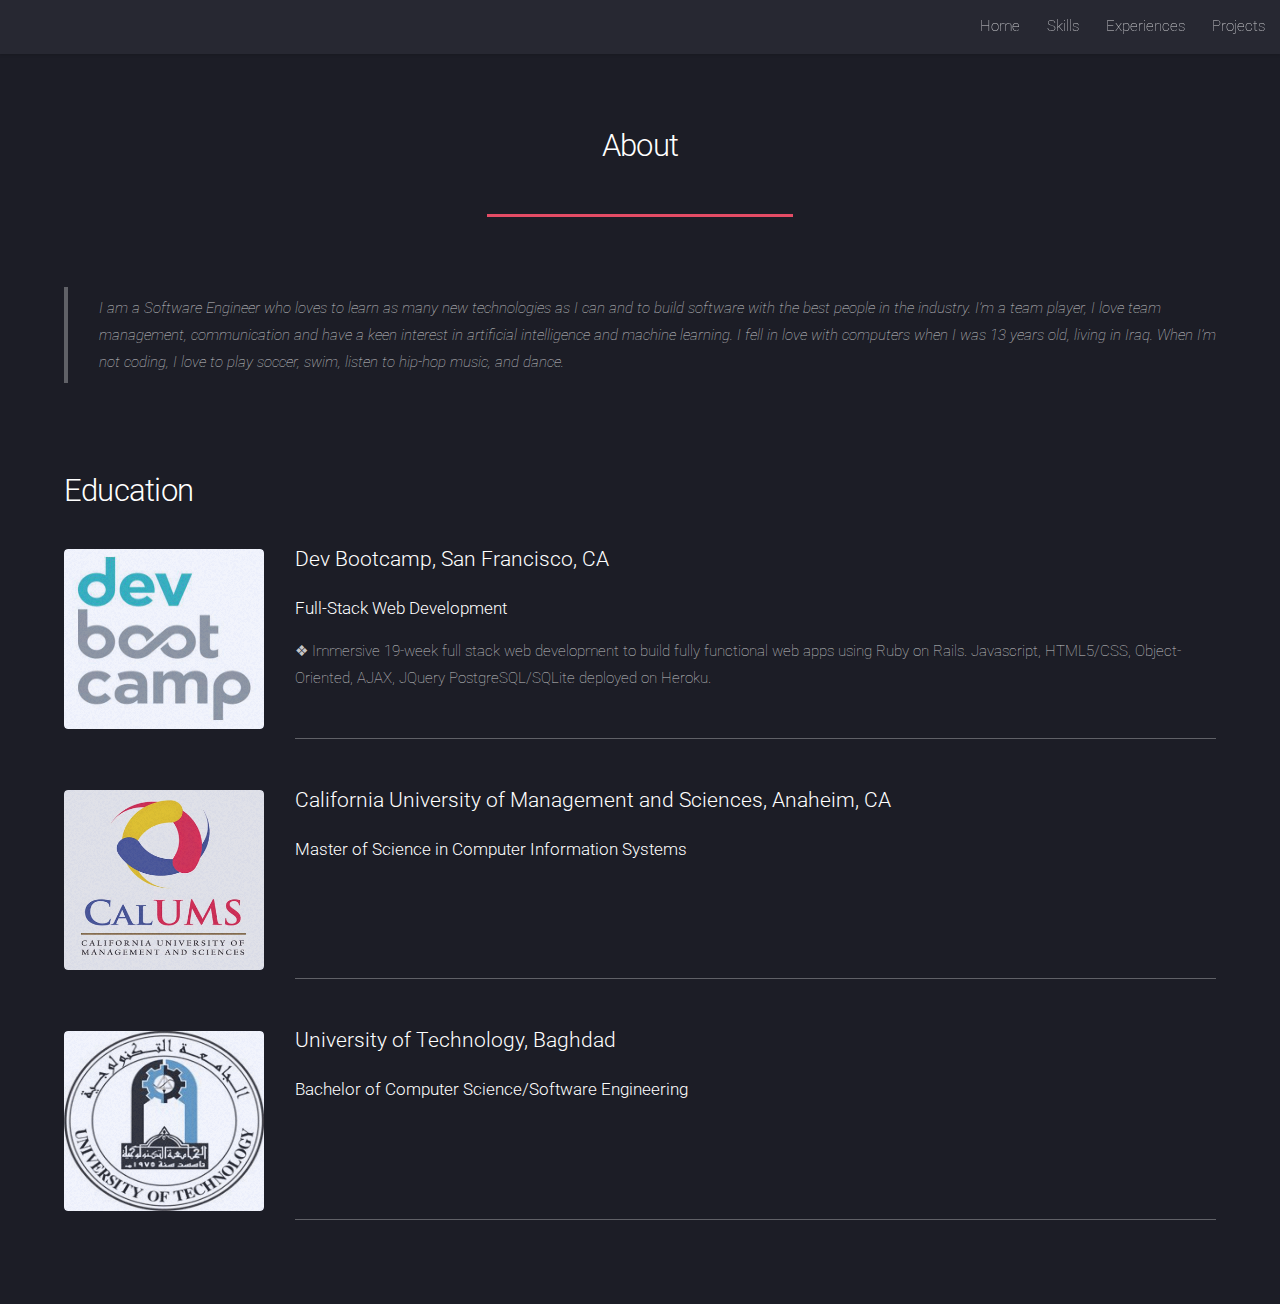
==== about.html @ ee1c46ea "change something" ====
<!DOCTYPE HTML>

<html>
  <head>
    <title>Hussein Al-Sammaraie</title>
    <meta charset="utf-8" />
    <meta name="viewport" content="width=device-width, initial-scale=1" />
    <!--[if lte IE 8]><script src="assets/js/ie/html5shiv.js"></script><![endif]-->
    <link rel="stylesheet" href="assets/css/main.css" />
    <!--[if lte IE 9]><link rel="stylesheet" href="assets/css/ie9.css" /><![endif]-->
    <!--[if lte IE 8]><link rel="stylesheet" href="assets/css/ie8.css" /><![endif]-->
  </head>
  <body>
    <div id="page-wrapper">

      <!-- Header -->
        <header id="header">
          <nav id="nav">
            <ul>
              <li><a href="index.html">Home</a></li>
              <li><a href="skills.html">Skills</a></li>
              <li><a href="experiences.html">Experiences</a></li>
              <li><a href="elements.html">Projects</a></li>
            </ul>
          </nav>
        </header>

      <!-- Main -->
        <div id="main" class="wrapper style1">
          <div class="container">
            <header class="major">
              <h2>About</h2>
            </header>
             <blockquote>I am a Software Engineer who loves to learn as many new technologies as I can and to build software with the best people in the industry. 
             I’m a team player, I love team management, communication and have a keen interest in artificial intelligence and machine learning. I fell in love with computers when I was 13 years old, living in Iraq. When I’m not coding, I love to play soccer, swim, listen to hip-hop music, and dance.</blockquote><br><br>
            <!-- Education -->
              <h2>Education</h2>
              <section>
                  <h3> <span class="image left"><img style="width:200px; height:180px;" src="images/dbc.jpg" alt="" /></span>Dev Bootcamp, San Francisco, CA</h3>
                  <h4>Full-Stack Web Development</h4>
                  <p>❖ Immersive 19-week full stack web development to build fully functional web apps using Ruby on Rails. Javascript, HTML5/CSS,
                  Object-Oriented, AJAX, JQuery PostgreSQL/SQLite deployed on Heroku.</p>
                  <hr />
              </section>
              <section>
                  <h3> <span class="image left"><img style="width:200px; height:180px;" src="images/calums_logo.jpg" alt="" /></span>California University of Management and Sciences, Anaheim, CA</h3>
                  <h4>Master of Science in Computer Information Systems</h4>
                  <p><br><br></p>
                  <hr>
              </section>
               <section>
                  <h3><span class="image left"><img style="width:200px; height:180px;" src="images/uot_logo.png" alt="" /></span>University of Technology, Baghdad</h3>
                <h4> Bachelor of Computer Science/Software Engineering</h4>
                  <p><br><br></p>
                  <hr>
              </section>
              
          </div>
        </div>
      </div>
  
    <!-- Scripts -->
      <script src="assets/js/jquery.min.js"></script>
      <script src="assets/js/jquery.scrolly.min.js"></script>
      <script src="assets/js/jquery.dropotron.min.js"></script>
      <script src="assets/js/jquery.scrollex.min.js"></script>
      <script src="assets/js/skel.min.js"></script>
      <script src="assets/js/util.js"></script>
      <!--[if lte IE 8]><script src="assets/js/ie/respond.min.js"></script><![endif]-->
      <script src="assets/js/main.js"></script>

  </body>
</html>
---- assets/css/main.css ----
@import url("font-awesome.min.css");
@import url("https://fonts.googleapis.com/css?family=Roboto:100,300,100italic,300italic");

/*
	Landed by HTML5 UP
	html5up.net | @ajlkn
	Free for personal and commercial use under the CCA 3.0 license (html5up.net/license)
*/

/* Reset */

	html, body, div, span, applet, object, iframe, h1, h2, h3, h4, h5, h6, p, blockquote, pre, a, abbr, acronym, address, big, cite, code, del, dfn, em, img, ins, kbd, q, s, samp, small, strike, strong, sub, sup, tt, var, b, u, i, center, dl, dt, dd, ol, ul, li, fieldset, form, label, legend, table, caption, tbody, tfoot, thead, tr, th, td, article, aside, canvas, details, embed, figure, figcaption, footer, header, hgroup, menu, nav, output, ruby, section, summary, time, mark, audio, video {
		margin: 0;
		padding: 0;
		border: 0;
		font-size: 100%;
		font: inherit;
		vertical-align: baseline;
	}

	article, aside, details, figcaption, figure, footer, header, hgroup, menu, nav, section {
		display: block;
	}

	body {
		line-height: 1;
	}

	ol, ul {
		list-style: none;
	}

	blockquote, q {
		quotes: none;
	}

	blockquote:before, blockquote:after, q:before, q:after {
		content: '';
		content: none;
	}

	table {
		border-collapse: collapse;
		border-spacing: 0;
	}

	body {
		-webkit-text-size-adjust: none;
	}

/* Box Model */

	*, *:before, *:after {
		-moz-box-sizing: border-box;
		-webkit-box-sizing: border-box;
		box-sizing: border-box;
	}

/* Containers */

	.container {
		margin-left: auto;
		margin-right: auto;
	}

	.container.\31 25\25 {
		width: 100%;
		max-width: 87.5em;
		min-width: 70em;
	}

	.container.\37 5\25 {
		width: 52.5em;
	}

	.container.\35 0\25 {
		width: 35em;
	}

	.container.\32 5\25 {
		width: 17.5em;
	}

	.container {
		width: 70em;
	}

	@media screen and (max-width: 1680px) {

		.container.\31 25\25 {
			width: 100%;
			max-width: 87.5em;
			min-width: 70em;
		}

		.container.\37 5\25 {
			width: 52.5em;
		}

		.container.\35 0\25 {
			width: 35em;
		}

		.container.\32 5\25 {
			width: 17.5em;
		}

		.container {
			width: 70em;
		}

	}

	@media screen and (max-width: 1280px) {

		.container.\31 25\25 {
			width: 100%;
			max-width: 112.5%;
			min-width: 90%;
		}

		.container.\37 5\25 {
			width: 67.5%;
		}

		.container.\35 0\25 {
			width: 45%;
		}

		.container.\32 5\25 {
			width: 22.5%;
		}

		.container {
			width: 90%;
		}

	}

	@media screen and (max-width: 980px) {

		.container.\31 25\25 {
			width: 100%;
			max-width: 125%;
			min-width: 100%;
		}

		.container.\37 5\25 {
			width: 75%;
		}

		.container.\35 0\25 {
			width: 50%;
		}

		.container.\32 5\25 {
			width: 25%;
		}

		.container {
			width: 100% !important;
		}

	}

	@media screen and (max-width: 736px) {

		.container.\31 25\25 {
			width: 100%;
			max-width: 125%;
			min-width: 100%;
		}

		.container.\37 5\25 {
			width: 75%;
		}

		.container.\35 0\25 {
			width: 50%;
		}

		.container.\32 5\25 {
			width: 25%;
		}

		.container {
			width: 100% !important;
		}

	}

	@media screen and (max-width: 480px) {

		.container.\31 25\25 {
			width: 100%;
			max-width: 125%;
			min-width: 100%;
		}

		.container.\37 5\25 {
			width: 75%;
		}

		.container.\35 0\25 {
			width: 50%;
		}

		.container.\32 5\25 {
			width: 25%;
		}

		.container {
			width: 100% !important;
		}

	}

/* Grid */

	.row {
		border-bottom: solid 1px transparent;
		-moz-box-sizing: border-box;
		-webkit-box-sizing: border-box;
		box-sizing: border-box;
	}

	.row > * {
		float: left;
		-moz-box-sizing: border-box;
		-webkit-box-sizing: border-box;
		box-sizing: border-box;
	}

	.row:after, .row:before {
		content: '';
		display: block;
		clear: both;
		height: 0;
	}

	.row.uniform > * > :first-child {
		margin-top: 0;
	}

	.row.uniform > * > :last-child {
		margin-bottom: 0;
	}

	.row.\30 \25 > * {
		padding: 0 0 0 0em;
	}

	.row.\30 \25 {
		margin: 0 0 -1px 0em;
	}

	.row.uniform.\30 \25 > * {
		padding: 0em 0 0 0em;
	}

	.row.uniform.\30 \25 {
		margin: 0em 0 -1px 0em;
	}

	.row > * {
		padding: 0 0 0 2.5em;
	}

	.row {
		margin: 0 0 -1px -2.5em;
	}

	.row.uniform > * {
		padding: 2.5em 0 0 2.5em;
	}

	.row.uniform {
		margin: -2.5em 0 -1px -2.5em;
	}

	.row.\32 00\25 > * {
		padding: 0 0 0 5em;
	}

	.row.\32 00\25 {
		margin: 0 0 -1px -5em;
	}

	.row.uniform.\32 00\25 > * {
		padding: 5em 0 0 5em;
	}

	.row.uniform.\32 00\25 {
		margin: -5em 0 -1px -5em;
	}

	.row.\31 50\25 > * {
		padding: 0 0 0 3.75em;
	}

	.row.\31 50\25 {
		margin: 0 0 -1px -3.75em;
	}

	.row.uniform.\31 50\25 > * {
		padding: 3.75em 0 0 3.75em;
	}

	.row.uniform.\31 50\25 {
		margin: -3.75em 0 -1px -3.75em;
	}

	.row.\35 0\25 > * {
		padding: 0 0 0 1.25em;
	}

	.row.\35 0\25 {
		margin: 0 0 -1px -1.25em;
	}

	.row.uniform.\35 0\25 > * {
		padding: 1.25em 0 0 1.25em;
	}

	.row.uniform.\35 0\25 {
		margin: -1.25em 0 -1px -1.25em;
	}

	.row.\32 5\25 > * {
		padding: 0 0 0 0.625em;
	}

	.row.\32 5\25 {
		margin: 0 0 -1px -0.625em;
	}

	.row.uniform.\32 5\25 > * {
		padding: 0.625em 0 0 0.625em;
	}

	.row.uniform.\32 5\25 {
		margin: -0.625em 0 -1px -0.625em;
	}

	.\31 2u, .\31 2u\24 {
		width: 100%;
		clear: none;
		margin-left: 0;
	}

	.\31 1u, .\31 1u\24 {
		width: 91.6666666667%;
		clear: none;
		margin-left: 0;
	}

	.\31 0u, .\31 0u\24 {
		width: 83.3333333333%;
		clear: none;
		margin-left: 0;
	}

	.\39 u, .\39 u\24 {
		width: 75%;
		clear: none;
		margin-left: 0;
	}

	.\38 u, .\38 u\24 {
		width: 66.6666666667%;
		clear: none;
		margin-left: 0;
	}

	.\37 u, .\37 u\24 {
		width: 58.3333333333%;
		clear: none;
		margin-left: 0;
	}

	.\36 u, .\36 u\24 {
		width: 50%;
		clear: none;
		margin-left: 0;
	}

	.\35 u, .\35 u\24 {
		width: 41.6666666667%;
		clear: none;
		margin-left: 0;
	}

	.\34 u, .\34 u\24 {
		width: 33.3333333333%;
		clear: none;
		margin-left: 0;
	}

	.\33 u, .\33 u\24 {
		width: 25%;
		clear: none;
		margin-left: 0;
	}

	.\32 u, .\32 u\24 {
		width: 16.6666666667%;
		clear: none;
		margin-left: 0;
	}

	.\31 u, .\31 u\24 {
		width: 8.3333333333%;
		clear: none;
		margin-left: 0;
	}

	.\31 2u\24 + *,
	.\31 1u\24 + *,
	.\31 0u\24 + *,
	.\39 u\24 + *,
	.\38 u\24 + *,
	.\37 u\24 + *,
	.\36 u\24 + *,
	.\35 u\24 + *,
	.\34 u\24 + *,
	.\33 u\24 + *,
	.\32 u\24 + *,
	.\31 u\24 + * {
		clear: left;
	}

	.\-11u {
		margin-left: 91.66667%;
	}

	.\-10u {
		margin-left: 83.33333%;
	}

	.\-9u {
		margin-left: 75%;
	}

	.\-8u {
		margin-left: 66.66667%;
	}

	.\-7u {
		margin-left: 58.33333%;
	}

	.\-6u {
		margin-left: 50%;
	}

	.\-5u {
		margin-left: 41.66667%;
	}

	.\-4u {
		margin-left: 33.33333%;
	}

	.\-3u {
		margin-left: 25%;
	}

	.\-2u {
		margin-left: 16.66667%;
	}

	.\-1u {
		margin-left: 8.33333%;
	}

	@media screen and (max-width: 1680px) {

		.row > * {
			padding: 0 0 0 2.5em;
		}

		.row {
			margin: 0 0 -1px -2.5em;
		}

		.row.uniform > * {
			padding: 2.5em 0 0 2.5em;
		}

		.row.uniform {
			margin: -2.5em 0 -1px -2.5em;
		}

		.row.\32 00\25 > * {
			padding: 0 0 0 5em;
		}

		.row.\32 00\25 {
			margin: 0 0 -1px -5em;
		}

		.row.uniform.\32 00\25 > * {
			padding: 5em 0 0 5em;
		}

		.row.uniform.\32 00\25 {
			margin: -5em 0 -1px -5em;
		}

		.row.\31 50\25 > * {
			padding: 0 0 0 3.75em;
		}

		.row.\31 50\25 {
			margin: 0 0 -1px -3.75em;
		}

		.row.uniform.\31 50\25 > * {
			padding: 3.75em 0 0 3.75em;
		}

		.row.uniform.\31 50\25 {
			margin: -3.75em 0 -1px -3.75em;
		}

		.row.\35 0\25 > * {
			padding: 0 0 0 1.25em;
		}

		.row.\35 0\25 {
			margin: 0 0 -1px -1.25em;
		}

		.row.uniform.\35 0\25 > * {
			padding: 1.25em 0 0 1.25em;
		}

		.row.uniform.\35 0\25 {
			margin: -1.25em 0 -1px -1.25em;
		}

		.row.\32 5\25 > * {
			padding: 0 0 0 0.625em;
		}

		.row.\32 5\25 {
			margin: 0 0 -1px -0.625em;
		}

		.row.uniform.\32 5\25 > * {
			padding: 0.625em 0 0 0.625em;
		}

		.row.uniform.\32 5\25 {
			margin: -0.625em 0 -1px -0.625em;
		}

		.\31 2u\28xlarge\29, .\31 2u\24\28xlarge\29 {
			width: 100%;
			clear: none;
			margin-left: 0;
		}

		.\31 1u\28xlarge\29, .\31 1u\24\28xlarge\29 {
			width: 91.6666666667%;
			clear: none;
			margin-left: 0;
		}

		.\31 0u\28xlarge\29, .\31 0u\24\28xlarge\29 {
			width: 83.3333333333%;
			clear: none;
			margin-left: 0;
		}

		.\39 u\28xlarge\29, .\39 u\24\28xlarge\29 {
			width: 75%;
			clear: none;
			margin-left: 0;
		}

		.\38 u\28xlarge\29, .\38 u\24\28xlarge\29 {
			width: 66.6666666667%;
			clear: none;
			margin-left: 0;
		}

		.\37 u\28xlarge\29, .\37 u\24\28xlarge\29 {
			width: 58.3333333333%;
			clear: none;
			margin-left: 0;
		}

		.\36 u\28xlarge\29, .\36 u\24\28xlarge\29 {
			width: 50%;
			clear: none;
			margin-left: 0;
		}

		.\35 u\28xlarge\29, .\35 u\24\28xlarge\29 {
			width: 41.6666666667%;
			clear: none;
			margin-left: 0;
		}

		.\34 u\28xlarge\29, .\34 u\24\28xlarge\29 {
			width: 33.3333333333%;
			clear: none;
			margin-left: 0;
		}

		.\33 u\28xlarge\29, .\33 u\24\28xlarge\29 {
			width: 25%;
			clear: none;
			margin-left: 0;
		}

		.\32 u\28xlarge\29, .\32 u\24\28xlarge\29 {
			width: 16.6666666667%;
			clear: none;
			margin-left: 0;
		}

		.\31 u\28xlarge\29, .\31 u\24\28xlarge\29 {
			width: 8.3333333333%;
			clear: none;
			margin-left: 0;
		}

		.\31 2u\24\28xlarge\29 + *,
		.\31 1u\24\28xlarge\29 + *,
		.\31 0u\24\28xlarge\29 + *,
		.\39 u\24\28xlarge\29 + *,
		.\38 u\24\28xlarge\29 + *,
		.\37 u\24\28xlarge\29 + *,
		.\36 u\24\28xlarge\29 + *,
		.\35 u\24\28xlarge\29 + *,
		.\34 u\24\28xlarge\29 + *,
		.\33 u\24\28xlarge\29 + *,
		.\32 u\24\28xlarge\29 + *,
		.\31 u\24\28xlarge\29 + * {
			clear: left;
		}

		.\-11u\28xlarge\29 {
			margin-left: 91.66667%;
		}

		.\-10u\28xlarge\29 {
			margin-left: 83.33333%;
		}

		.\-9u\28xlarge\29 {
			margin-left: 75%;
		}

		.\-8u\28xlarge\29 {
			margin-left: 66.66667%;
		}

		.\-7u\28xlarge\29 {
			margin-left: 58.33333%;
		}

		.\-6u\28xlarge\29 {
			margin-left: 50%;
		}

		.\-5u\28xlarge\29 {
			margin-left: 41.66667%;
		}

		.\-4u\28xlarge\29 {
			margin-left: 33.33333%;
		}

		.\-3u\28xlarge\29 {
			margin-left: 25%;
		}

		.\-2u\28xlarge\29 {
			margin-left: 16.66667%;
		}

		.\-1u\28xlarge\29 {
			margin-left: 8.33333%;
		}

	}

	@media screen and (max-width: 1280px) {

		.row > * {
			padding: 0 0 0 2.5em;
		}

		.row {
			margin: 0 0 -1px -2.5em;
		}

		.row.uniform > * {
			padding: 2.5em 0 0 2.5em;
		}

		.row.uniform {
			margin: -2.5em 0 -1px -2.5em;
		}

		.row.\32 00\25 > * {
			padding: 0 0 0 5em;
		}

		.row.\32 00\25 {
			margin: 0 0 -1px -5em;
		}

		.row.uniform.\32 00\25 > * {
			padding: 5em 0 0 5em;
		}

		.row.uniform.\32 00\25 {
			margin: -5em 0 -1px -5em;
		}

		.row.\31 50\25 > * {
			padding: 0 0 0 3.75em;
		}

		.row.\31 50\25 {
			margin: 0 0 -1px -3.75em;
		}

		.row.uniform.\31 50\25 > * {
			padding: 3.75em 0 0 3.75em;
		}

		.row.uniform.\31 50\25 {
			margin: -3.75em 0 -1px -3.75em;
		}

		.row.\35 0\25 > * {
			padding: 0 0 0 1.25em;
		}

		.row.\35 0\25 {
			margin: 0 0 -1px -1.25em;
		}

		.row.uniform.\35 0\25 > * {
			padding: 1.25em 0 0 1.25em;
		}

		.row.uniform.\35 0\25 {
			margin: -1.25em 0 -1px -1.25em;
		}

		.row.\32 5\25 > * {
			padding: 0 0 0 0.625em;
		}

		.row.\32 5\25 {
			margin: 0 0 -1px -0.625em;
		}

		.row.uniform.\32 5\25 > * {
			padding: 0.625em 0 0 0.625em;
		}

		.row.uniform.\32 5\25 {
			margin: -0.625em 0 -1px -0.625em;
		}

		.\31 2u\28large\29, .\31 2u\24\28large\29 {
			width: 100%;
			clear: none;
			margin-left: 0;
		}

		.\31 1u\28large\29, .\31 1u\24\28large\29 {
			width: 91.6666666667%;
			clear: none;
			margin-left: 0;
		}

		.\31 0u\28large\29, .\31 0u\24\28large\29 {
			width: 83.3333333333%;
			clear: none;
			margin-left: 0;
		}

		.\39 u\28large\29, .\39 u\24\28large\29 {
			width: 75%;
			clear: none;
			margin-left: 0;
		}

		.\38 u\28large\29, .\38 u\24\28large\29 {
			width: 66.6666666667%;
			clear: none;
			margin-left: 0;
		}

		.\37 u\28large\29, .\37 u\24\28large\29 {
			width: 58.3333333333%;
			clear: none;
			margin-left: 0;
		}

		.\36 u\28large\29, .\36 u\24\28large\29 {
			width: 50%;
			clear: none;
			margin-left: 0;
		}

		.\35 u\28large\29, .\35 u\24\28large\29 {
			width: 41.6666666667%;
			clear: none;
			margin-left: 0;
		}

		.\34 u\28large\29, .\34 u\24\28large\29 {
			width: 33.3333333333%;
			clear: none;
			margin-left: 0;
		}

		.\33 u\28large\29, .\33 u\24\28large\29 {
			width: 25%;
			clear: none;
			margin-left: 0;
		}

		.\32 u\28large\29, .\32 u\24\28large\29 {
			width: 16.6666666667%;
			clear: none;
			margin-left: 0;
		}

		.\31 u\28large\29, .\31 u\24\28large\29 {
			width: 8.3333333333%;
			clear: none;
			margin-left: 0;
		}

		.\31 2u\24\28large\29 + *,
		.\31 1u\24\28large\29 + *,
		.\31 0u\24\28large\29 + *,
		.\39 u\24\28large\29 + *,
		.\38 u\24\28large\29 + *,
		.\37 u\24\28large\29 + *,
		.\36 u\24\28large\29 + *,
		.\35 u\24\28large\29 + *,
		.\34 u\24\28large\29 + *,
		.\33 u\24\28large\29 + *,
		.\32 u\24\28large\29 + *,
		.\31 u\24\28large\29 + * {
			clear: left;
		}

		.\-11u\28large\29 {
			margin-left: 91.66667%;
		}

		.\-10u\28large\29 {
			margin-left: 83.33333%;
		}

		.\-9u\28large\29 {
			margin-left: 75%;
		}

		.\-8u\28large\29 {
			margin-left: 66.66667%;
		}

		.\-7u\28large\29 {
			margin-left: 58.33333%;
		}

		.\-6u\28large\29 {
			margin-left: 50%;
		}

		.\-5u\28large\29 {
			margin-left: 41.66667%;
		}

		.\-4u\28large\29 {
			margin-left: 33.33333%;
		}

		.\-3u\28large\29 {
			margin-left: 25%;
		}

		.\-2u\28large\29 {
			margin-left: 16.66667%;
		}

		.\-1u\28large\29 {
			margin-left: 8.33333%;
		}

	}

	@media screen and (max-width: 980px) {

		.row > * {
			padding: 0 0 0 2.5em;
		}

		.row {
			margin: 0 0 -1px -2.5em;
		}

		.row.uniform > * {
			padding: 2.5em 0 0 2.5em;
		}

		.row.uniform {
			margin: -2.5em 0 -1px -2.5em;
		}

		.row.\32 00\25 > * {
			padding: 0 0 0 5em;
		}

		.row.\32 00\25 {
			margin: 0 0 -1px -5em;
		}

		.row.uniform.\32 00\25 > * {
			padding: 5em 0 0 5em;
		}

		.row.uniform.\32 00\25 {
			margin: -5em 0 -1px -5em;
		}

		.row.\31 50\25 > * {
			padding: 0 0 0 3.75em;
		}

		.row.\31 50\25 {
			margin: 0 0 -1px -3.75em;
		}

		.row.uniform.\31 50\25 > * {
			padding: 3.75em 0 0 3.75em;
		}

		.row.uniform.\31 50\25 {
			margin: -3.75em 0 -1px -3.75em;
		}

		.row.\35 0\25 > * {
			padding: 0 0 0 1.25em;
		}

		.row.\35 0\25 {
			margin: 0 0 -1px -1.25em;
		}

		.row.uniform.\35 0\25 > * {
			padding: 1.25em 0 0 1.25em;
		}

		.row.uniform.\35 0\25 {
			margin: -1.25em 0 -1px -1.25em;
		}

		.row.\32 5\25 > * {
			padding: 0 0 0 0.625em;
		}

		.row.\32 5\25 {
			margin: 0 0 -1px -0.625em;
		}

		.row.uniform.\32 5\25 > * {
			padding: 0.625em 0 0 0.625em;
		}

		.row.uniform.\32 5\25 {
			margin: -0.625em 0 -1px -0.625em;
		}

		.\31 2u\28medium\29, .\31 2u\24\28medium\29 {
			width: 100%;
			clear: none;
			margin-left: 0;
		}

		.\31 1u\28medium\29, .\31 1u\24\28medium\29 {
			width: 91.6666666667%;
			clear: none;
			margin-left: 0;
		}

		.\31 0u\28medium\29, .\31 0u\24\28medium\29 {
			width: 83.3333333333%;
			clear: none;
			margin-left: 0;
		}

		.\39 u\28medium\29, .\39 u\24\28medium\29 {
			width: 75%;
			clear: none;
			margin-left: 0;
		}

		.\38 u\28medium\29, .\38 u\24\28medium\29 {
			width: 66.6666666667%;
			clear: none;
			margin-left: 0;
		}

		.\37 u\28medium\29, .\37 u\24\28medium\29 {
			width: 58.3333333333%;
			clear: none;
			margin-left: 0;
		}

		.\36 u\28medium\29, .\36 u\24\28medium\29 {
			width: 50%;
			clear: none;
			margin-left: 0;
		}

		.\35 u\28medium\29, .\35 u\24\28medium\29 {
			width: 41.6666666667%;
			clear: none;
			margin-left: 0;
		}

		.\34 u\28medium\29, .\34 u\24\28medium\29 {
			width: 33.3333333333%;
			clear: none;
			margin-left: 0;
		}

		.\33 u\28medium\29, .\33 u\24\28medium\29 {
			width: 25%;
			clear: none;
			margin-left: 0;
		}

		.\32 u\28medium\29, .\32 u\24\28medium\29 {
			width: 16.6666666667%;
			clear: none;
			margin-left: 0;
		}

		.\31 u\28medium\29, .\31 u\24\28medium\29 {
			width: 8.3333333333%;
			clear: none;
			margin-left: 0;
		}

		.\31 2u\24\28medium\29 + *,
		.\31 1u\24\28medium\29 + *,
		.\31 0u\24\28medium\29 + *,
		.\39 u\24\28medium\29 + *,
		.\38 u\24\28medium\29 + *,
		.\37 u\24\28medium\29 + *,
		.\36 u\24\28medium\29 + *,
		.\35 u\24\28medium\29 + *,
		.\34 u\24\28medium\29 + *,
		.\33 u\24\28medium\29 + *,
		.\32 u\24\28medium\29 + *,
		.\31 u\24\28medium\29 + * {
			clear: left;
		}

		.\-11u\28medium\29 {
			margin-left: 91.66667%;
		}

		.\-10u\28medium\29 {
			margin-left: 83.33333%;
		}

		.\-9u\28medium\29 {
			margin-left: 75%;
		}

		.\-8u\28medium\29 {
			margin-left: 66.66667%;
		}

		.\-7u\28medium\29 {
			margin-left: 58.33333%;
		}

		.\-6u\28medium\29 {
			margin-left: 50%;
		}

		.\-5u\28medium\29 {
			margin-left: 41.66667%;
		}

		.\-4u\28medium\29 {
			margin-left: 33.33333%;
		}

		.\-3u\28medium\29 {
			margin-left: 25%;
		}

		.\-2u\28medium\29 {
			margin-left: 16.66667%;
		}

		.\-1u\28medium\29 {
			margin-left: 8.33333%;
		}

	}

	@media screen and (max-width: 736px) {

		.row > * {
			padding: 0 0 0 2.5em;
		}

		.row {
			margin: 0 0 -1px -2.5em;
		}

		.row.uniform > * {
			padding: 2.5em 0 0 2.5em;
		}

		.row.uniform {
			margin: -2.5em 0 -1px -2.5em;
		}

		.row.\32 00\25 > * {
			padding: 0 0 0 5em;
		}

		.row.\32 00\25 {
			margin: 0 0 -1px -5em;
		}

		.row.uniform.\32 00\25 > * {
			padding: 5em 0 0 5em;
		}

		.row.uniform.\32 00\25 {
			margin: -5em 0 -1px -5em;
		}

		.row.\31 50\25 > * {
			padding: 0 0 0 3.75em;
		}

		.row.\31 50\25 {
			margin: 0 0 -1px -3.75em;
		}

		.row.uniform.\31 50\25 > * {
			padding: 3.75em 0 0 3.75em;
		}

		.row.uniform.\31 50\25 {
			margin: -3.75em 0 -1px -3.75em;
		}

		.row.\35 0\25 > * {
			padding: 0 0 0 1.25em;
		}

		.row.\35 0\25 {
			margin: 0 0 -1px -1.25em;
		}

		.row.uniform.\35 0\25 > * {
			padding: 1.25em 0 0 1.25em;
		}

		.row.uniform.\35 0\25 {
			margin: -1.25em 0 -1px -1.25em;
		}

		.row.\32 5\25 > * {
			padding: 0 0 0 0.625em;
		}

		.row.\32 5\25 {
			margin: 0 0 -1px -0.625em;
		}

		.row.uniform.\32 5\25 > * {
			padding: 0.625em 0 0 0.625em;
		}

		.row.uniform.\32 5\25 {
			margin: -0.625em 0 -1px -0.625em;
		}

		.\31 2u\28small\29, .\31 2u\24\28small\29 {
			width: 100%;
			clear: none;
			margin-left: 0;
		}

		.\31 1u\28small\29, .\31 1u\24\28small\29 {
			width: 91.6666666667%;
			clear: none;
			margin-left: 0;
		}

		.\31 0u\28small\29, .\31 0u\24\28small\29 {
			width: 83.3333333333%;
			clear: none;
			margin-left: 0;
		}

		.\39 u\28small\29, .\39 u\24\28small\29 {
			width: 75%;
			clear: none;
			margin-left: 0;
		}

		.\38 u\28small\29, .\38 u\24\28small\29 {
			width: 66.6666666667%;
			clear: none;
			margin-left: 0;
		}

		.\37 u\28small\29, .\37 u\24\28small\29 {
			width: 58.3333333333%;
			clear: none;
			margin-left: 0;
		}

		.\36 u\28small\29, .\36 u\24\28small\29 {
			width: 50%;
			clear: none;
			margin-left: 0;
		}

		.\35 u\28small\29, .\35 u\24\28small\29 {
			width: 41.6666666667%;
			clear: none;
			margin-left: 0;
		}

		.\34 u\28small\29, .\34 u\24\28small\29 {
			width: 33.3333333333%;
			clear: none;
			margin-left: 0;
		}

		.\33 u\28small\29, .\33 u\24\28small\29 {
			width: 25%;
			clear: none;
			margin-left: 0;
		}

		.\32 u\28small\29, .\32 u\24\28small\29 {
			width: 16.6666666667%;
			clear: none;
			margin-left: 0;
		}

		.\31 u\28small\29, .\31 u\24\28small\29 {
			width: 8.3333333333%;
			clear: none;
			margin-left: 0;
		}

		.\31 2u\24\28small\29 + *,
		.\31 1u\24\28small\29 + *,
		.\31 0u\24\28small\29 + *,
		.\39 u\24\28small\29 + *,
		.\38 u\24\28small\29 + *,
		.\37 u\24\28small\29 + *,
		.\36 u\24\28small\29 + *,
		.\35 u\24\28small\29 + *,
		.\34 u\24\28small\29 + *,
		.\33 u\24\28small\29 + *,
		.\32 u\24\28small\29 + *,
		.\31 u\24\28small\29 + * {
			clear: left;
		}

		.\-11u\28small\29 {
			margin-left: 91.66667%;
		}

		.\-10u\28small\29 {
			margin-left: 83.33333%;
		}

		.\-9u\28small\29 {
			margin-left: 75%;
		}

		.\-8u\28small\29 {
			margin-left: 66.66667%;
		}

		.\-7u\28small\29 {
			margin-left: 58.33333%;
		}

		.\-6u\28small\29 {
			margin-left: 50%;
		}

		.\-5u\28small\29 {
			margin-left: 41.66667%;
		}

		.\-4u\28small\29 {
			margin-left: 33.33333%;
		}

		.\-3u\28small\29 {
			margin-left: 25%;
		}

		.\-2u\28small\29 {
			margin-left: 16.66667%;
		}

		.\-1u\28small\29 {
			margin-left: 8.33333%;
		}

	}

	@media screen and (max-width: 480px) {

		.row > * {
			padding: 0 0 0 2.5em;
		}

		.row {
			margin: 0 0 -1px -2.5em;
		}

		.row.uniform > * {
			padding: 2.5em 0 0 2.5em;
		}

		.row.uniform {
			margin: -2.5em 0 -1px -2.5em;
		}

		.row.\32 00\25 > * {
			padding: 0 0 0 5em;
		}

		.row.\32 00\25 {
			margin: 0 0 -1px -5em;
		}

		.row.uniform.\32 00\25 > * {
			padding: 5em 0 0 5em;
		}

		.row.uniform.\32 00\25 {
			margin: -5em 0 -1px -5em;
		}

		.row.\31 50\25 > * {
			padding: 0 0 0 3.75em;
		}

		.row.\31 50\25 {
			margin: 0 0 -1px -3.75em;
		}

		.row.uniform.\31 50\25 > * {
			padding: 3.75em 0 0 3.75em;
		}

		.row.uniform.\31 50\25 {
			margin: -3.75em 0 -1px -3.75em;
		}

		.row.\35 0\25 > * {
			padding: 0 0 0 1.25em;
		}

		.row.\35 0\25 {
			margin: 0 0 -1px -1.25em;
		}

		.row.uniform.\35 0\25 > * {
			padding: 1.25em 0 0 1.25em;
		}

		.row.uniform.\35 0\25 {
			margin: -1.25em 0 -1px -1.25em;
		}

		.row.\32 5\25 > * {
			padding: 0 0 0 0.625em;
		}

		.row.\32 5\25 {
			margin: 0 0 -1px -0.625em;
		}

		.row.uniform.\32 5\25 > * {
			padding: 0.625em 0 0 0.625em;
		}

		.row.uniform.\32 5\25 {
			margin: -0.625em 0 -1px -0.625em;
		}

		.\31 2u\28xsmall\29, .\31 2u\24\28xsmall\29 {
			width: 100%;
			clear: none;
			margin-left: 0;
		}

		.\31 1u\28xsmall\29, .\31 1u\24\28xsmall\29 {
			width: 91.6666666667%;
			clear: none;
			margin-left: 0;
		}

		.\31 0u\28xsmall\29, .\31 0u\24\28xsmall\29 {
			width: 83.3333333333%;
			clear: none;
			margin-left: 0;
		}

		.\39 u\28xsmall\29, .\39 u\24\28xsmall\29 {
			width: 75%;
			clear: none;
			margin-left: 0;
		}

		.\38 u\28xsmall\29, .\38 u\24\28xsmall\29 {
			width: 66.6666666667%;
			clear: none;
			margin-left: 0;
		}

		.\37 u\28xsmall\29, .\37 u\24\28xsmall\29 {
			width: 58.3333333333%;
			clear: none;
			margin-left: 0;
		}

		.\36 u\28xsmall\29, .\36 u\24\28xsmall\29 {
			width: 50%;
			clear: none;
			margin-left: 0;
		}

		.\35 u\28xsmall\29, .\35 u\24\28xsmall\29 {
			width: 41.6666666667%;
			clear: none;
			margin-left: 0;
		}

		.\34 u\28xsmall\29, .\34 u\24\28xsmall\29 {
			width: 33.3333333333%;
			clear: none;
			margin-left: 0;
		}

		.\33 u\28xsmall\29, .\33 u\24\28xsmall\29 {
			width: 25%;
			clear: none;
			margin-left: 0;
		}

		.\32 u\28xsmall\29, .\32 u\24\28xsmall\29 {
			width: 16.6666666667%;
			clear: none;
			margin-left: 0;
		}

		.\31 u\28xsmall\29, .\31 u\24\28xsmall\29 {
			width: 8.3333333333%;
			clear: none;
			margin-left: 0;
		}

		.\31 2u\24\28xsmall\29 + *,
		.\31 1u\24\28xsmall\29 + *,
		.\31 0u\24\28xsmall\29 + *,
		.\39 u\24\28xsmall\29 + *,
		.\38 u\24\28xsmall\29 + *,
		.\37 u\24\28xsmall\29 + *,
		.\36 u\24\28xsmall\29 + *,
		.\35 u\24\28xsmall\29 + *,
		.\34 u\24\28xsmall\29 + *,
		.\33 u\24\28xsmall\29 + *,
		.\32 u\24\28xsmall\29 + *,
		.\31 u\24\28xsmall\29 + * {
			clear: left;
		}

		.\-11u\28xsmall\29 {
			margin-left: 91.66667%;
		}

		.\-10u\28xsmall\29 {
			margin-left: 83.33333%;
		}

		.\-9u\28xsmall\29 {
			margin-left: 75%;
		}

		.\-8u\28xsmall\29 {
			margin-left: 66.66667%;
		}

		.\-7u\28xsmall\29 {
			margin-left: 58.33333%;
		}

		.\-6u\28xsmall\29 {
			margin-left: 50%;
		}

		.\-5u\28xsmall\29 {
			margin-left: 41.66667%;
		}

		.\-4u\28xsmall\29 {
			margin-left: 33.33333%;
		}

		.\-3u\28xsmall\29 {
			margin-left: 25%;
		}

		.\-2u\28xsmall\29 {
			margin-left: 16.66667%;
		}

		.\-1u\28xsmall\29 {
			margin-left: 8.33333%;
		}

	}

/* Basic */

	html, body {
		background: #1c1d26;
	}

	body.is-loading *, body.is-loading *:before, body.is-loading *:after {
		-moz-animation: none !important;
		-webkit-animation: none !important;
		-ms-animation: none !important;
		animation: none !important;
		-moz-transition: none !important;
		-webkit-transition: none !important;
		-ms-transition: none !important;
		transition: none !important;
	}

	body, input, select, textarea {
		color: rgba(255, 255, 255, 0.75);
		font-family: "Roboto", Helvetica, sans-serif;
		font-size: 15pt;
		font-weight: 100;
		line-height: 1.75em;
	}

	a {
		-moz-transition: border-color 0.2s ease-in-out, color 0.2s ease-in-out;
		-webkit-transition: border-color 0.2s ease-in-out, color 0.2s ease-in-out;
		-ms-transition: border-color 0.2s ease-in-out, color 0.2s ease-in-out;
		transition: border-color 0.2s ease-in-out, color 0.2s ease-in-out;
		border-bottom: dotted 1px;
		color: #e44c65;
		text-decoration: none;
	}

		a:hover {
			color: #e44c65 !important;
			border-bottom-color: transparent;
		}

	strong, b {
		color: #ffffff;
		font-weight: 300;
	}

	em, i {
		font-style: italic;
	}

	p {
		margin: 0 0 2em 0;
	}

	h1, h2, h3, h4, h5, h6 {
		color: #ffffff;
		font-weight: 300;
		line-height: 1em;
		margin: 0 0 1em 0;
	}

		h1 a, h2 a, h3 a, h4 a, h5 a, h6 a {
			color: inherit;
			border: 0;
		}

	h2 {
		font-size: 2em;
		line-height: 1.5em;
		letter-spacing: -0.025em;
	}

	h3 {
		font-size: 1.35em;
		line-height: 1.5em;
	}

	h4 {
		font-size: 1.1em;
		line-height: 1.5em;
	}

	h5 {
		font-size: 0.9em;
		line-height: 1.5em;
	}

	h6 {
		font-size: 0.7em;
		line-height: 1.5em;
	}

	sub {
		font-size: 0.8em;
		position: relative;
		top: 0.5em;
	}

	sup {
		font-size: 0.8em;
		position: relative;
		top: -0.5em;
	}

	hr {
		border: 0;
		border-bottom: solid 1px rgba(255, 255, 255, 0.3);
		margin: 3em 0;
	}

		hr.major {
			margin: 4em 0;
		}

	blockquote {
		border-left: solid 4px rgba(255, 255, 255, 0.3);
		font-style: italic;
		margin: 0 0 2em 0;
		padding: 0.5em 0 0.5em 2em;
	}

	code {
		background: rgba(255, 255, 255, 0.075);
		border-radius: 4px;
		font-family: "Courier New", monospace;
		font-size: 0.9em;
		margin: 0 0.25em;
		padding: 0.25em 0.65em;
	}

	pre {
		-webkit-overflow-scrolling: touch;
		font-family: "Courier New", monospace;
		font-size: 0.9em;
		margin: 0 0 2em 0;
	}

		pre code {
			display: block;
			line-height: 1.75em;
			padding: 1em 1.5em;
			overflow-x: auto;
		}

	.align-left {
		text-align: left;
	}

	.align-center {
		text-align: center;
	}

	.align-right {
		text-align: right;
	}

/* Loader */

	@-moz-keyframes spinner-show {
		0% {
			opacity: 0;
		}

		100% {
			opacity: 1;
		}
	}

	@-webkit-keyframes spinner-show {
		0% {
			opacity: 0;
		}

		100% {
			opacity: 1;
		}
	}

	@-ms-keyframes spinner-show {
		0% {
			opacity: 0;
		}

		100% {
			opacity: 1;
		}
	}

	@keyframes spinner-show {
		0% {
			opacity: 0;
		}

		100% {
			opacity: 1;
		}
	}

	@-moz-keyframes spinner-hide {
		0% {
			color: rgba(255, 255, 255, 0.15);
			z-index: 100001;
			-moz-transform: scale(1) rotate(0deg);
			-webkit-transform: scale(1) rotate(0deg);
			-ms-transform: scale(1) rotate(0deg);
			transform: scale(1) rotate(0deg);
		}

		99% {
			color: #1c1d26;
			z-index: 100001;
			-moz-transform: scale(0.5) rotate(360deg);
			-webkit-transform: scale(0.5) rotate(360deg);
			-ms-transform: scale(0.5) rotate(360deg);
			transform: scale(0.5) rotate(360deg);
		}

		100% {
			color: #1c1d26;
			z-index: -1;
			-moz-transform: scale(0.5) rotate(360deg);
			-webkit-transform: scale(0.5) rotate(360deg);
			-ms-transform: scale(0.5) rotate(360deg);
			transform: scale(0.5) rotate(360deg);
		}
	}

	@-webkit-keyframes spinner-hide {
		0% {
			color: rgba(255, 255, 255, 0.15);
			z-index: 100001;
			-moz-transform: scale(1) rotate(0deg);
			-webkit-transform: scale(1) rotate(0deg);
			-ms-transform: scale(1) rotate(0deg);
			transform: scale(1) rotate(0deg);
		}

		99% {
			color: #1c1d26;
			z-index: 100001;
			-moz-transform: scale(0.5) rotate(360deg);
			-webkit-transform: scale(0.5) rotate(360deg);
			-ms-transform: scale(0.5) rotate(360deg);
			transform: scale(0.5) rotate(360deg);
		}

		100% {
			color: #1c1d26;
			z-index: -1;
			-moz-transform: scale(0.5) rotate(360deg);
			-webkit-transform: scale(0.5) rotate(360deg);
			-ms-transform: scale(0.5) rotate(360deg);
			transform: scale(0.5) rotate(360deg);
		}
	}

	@-ms-keyframes spinner-hide {
		0% {
			color: rgba(255, 255, 255, 0.15);
			z-index: 100001;
			-moz-transform: scale(1) rotate(0deg);
			-webkit-transform: scale(1) rotate(0deg);
			-ms-transform: scale(1) rotate(0deg);
			transform: scale(1) rotate(0deg);
		}

		99% {
			color: #1c1d26;
			z-index: 100001;
			-moz-transform: scale(0.5) rotate(360deg);
			-webkit-transform: scale(0.5) rotate(360deg);
			-ms-transform: scale(0.5) rotate(360deg);
			transform: scale(0.5) rotate(360deg);
		}

		100% {
			color: #1c1d26;
			z-index: -1;
			-moz-transform: scale(0.5) rotate(360deg);
			-webkit-transform: scale(0.5) rotate(360deg);
			-ms-transform: scale(0.5) rotate(360deg);
			transform: scale(0.5) rotate(360deg);
		}
	}

	@keyframes spinner-hide {
		0% {
			color: rgba(255, 255, 255, 0.15);
			z-index: 100001;
			-moz-transform: scale(1) rotate(0deg);
			-webkit-transform: scale(1) rotate(0deg);
			-ms-transform: scale(1) rotate(0deg);
			transform: scale(1) rotate(0deg);
		}

		99% {
			color: #1c1d26;
			z-index: 100001;
			-moz-transform: scale(0.5) rotate(360deg);
			-webkit-transform: scale(0.5) rotate(360deg);
			-ms-transform: scale(0.5) rotate(360deg);
			transform: scale(0.5) rotate(360deg);
		}

		100% {
			color: #1c1d26;
			z-index: -1;
			-moz-transform: scale(0.5) rotate(360deg);
			-webkit-transform: scale(0.5) rotate(360deg);
			-ms-transform: scale(0.5) rotate(360deg);
			transform: scale(0.5) rotate(360deg);
		}
	}

	@-moz-keyframes spinner-rotate {
		0% {
			-moz-transform: scale(1) rotate(0deg);
			-webkit-transform: scale(1) rotate(0deg);
			-ms-transform: scale(1) rotate(0deg);
			transform: scale(1) rotate(0deg);
		}

		100% {
			-moz-transform: scale(1) rotate(360deg);
			-webkit-transform: scale(1) rotate(360deg);
			-ms-transform: scale(1) rotate(360deg);
			transform: scale(1) rotate(360deg);
		}
	}

	@-webkit-keyframes spinner-rotate {
		0% {
			-moz-transform: scale(1) rotate(0deg);
			-webkit-transform: scale(1) rotate(0deg);
			-ms-transform: scale(1) rotate(0deg);
			transform: scale(1) rotate(0deg);
		}

		100% {
			-moz-transform: scale(1) rotate(360deg);
			-webkit-transform: scale(1) rotate(360deg);
			-ms-transform: scale(1) rotate(360deg);
			transform: scale(1) rotate(360deg);
		}
	}

	@-ms-keyframes spinner-rotate {
		0% {
			-moz-transform: scale(1) rotate(0deg);
			-webkit-transform: scale(1) rotate(0deg);
			-ms-transform: scale(1) rotate(0deg);
			transform: scale(1) rotate(0deg);
		}

		100% {
			-moz-transform: scale(1) rotate(360deg);
			-webkit-transform: scale(1) rotate(360deg);
			-ms-transform: scale(1) rotate(360deg);
			transform: scale(1) rotate(360deg);
		}
	}

	@keyframes spinner-rotate {
		0% {
			-moz-transform: scale(1) rotate(0deg);
			-webkit-transform: scale(1) rotate(0deg);
			-ms-transform: scale(1) rotate(0deg);
			transform: scale(1) rotate(0deg);
		}

		100% {
			-moz-transform: scale(1) rotate(360deg);
			-webkit-transform: scale(1) rotate(360deg);
			-ms-transform: scale(1) rotate(360deg);
			transform: scale(1) rotate(360deg);
		}
	}

	@-moz-keyframes overlay-hide {
		0% {
			opacity: 1;
			z-index: 100000;
		}

		15% {
			opacity: 1;
			z-index: 100000;
		}

		99% {
			opacity: 0;
			z-index: 100000;
		}

		100% {
			opacity: 0;
			z-index: -1;
		}
	}

	@-webkit-keyframes overlay-hide {
		0% {
			opacity: 1;
			z-index: 100000;
		}

		15% {
			opacity: 1;
			z-index: 100000;
		}

		99% {
			opacity: 0;
			z-index: 100000;
		}

		100% {
			opacity: 0;
			z-index: -1;
		}
	}

	@-ms-keyframes overlay-hide {
		0% {
			opacity: 1;
			z-index: 100000;
		}

		15% {
			opacity: 1;
			z-index: 100000;
		}

		99% {
			opacity: 0;
			z-index: 100000;
		}

		100% {
			opacity: 0;
			z-index: -1;
		}
	}

	@keyframes overlay-hide {
		0% {
			opacity: 1;
			z-index: 100000;
		}

		15% {
			opacity: 1;
			z-index: 100000;
		}

		99% {
			opacity: 0;
			z-index: 100000;
		}

		100% {
			opacity: 0;
			z-index: -1;
		}
	}

	body.landing {
		text-decoration: none;
	}

		body.landing:before {
			-moz-osx-font-smoothing: grayscale;
			-webkit-font-smoothing: antialiased;
			font-family: FontAwesome;
			font-style: normal;
			font-weight: normal;
			text-transform: none !important;
		}

		body.landing:before {
			-moz-animation: spinner-show 1.5s 1 0.25s ease forwards, spinner-hide 0.25s ease-in-out forwards !important;
			-webkit-animation: spinner-show 1.5s 1 0.25s ease forwards, spinner-hide 0.25s ease-in-out forwards !important;
			-ms-animation: spinner-show 1.5s 1 0.25s ease forwards, spinner-hide 0.25s ease-in-out forwards !important;
			animation: spinner-show 1.5s 1 0.25s ease forwards, spinner-hide 0.25s ease-in-out forwards !important;
			-moz-transform-origin: 50% 50%;
			-webkit-transform-origin: 50% 50%;
			-ms-transform-origin: 50% 50%;
			transform-origin: 50% 50%;
			color: rgba(255, 255, 255, 0.15);
			content: '\f1ce';
			cursor: default;
			display: block;
			font-size: 2em;
			height: 2em;
			left: 50%;
			line-height: 2em;
			margin: -1em 0 0 -1em;
			opacity: 0;
			position: fixed;
			text-align: center;
			top: 50%;
			width: 2em;
			z-index: -1;
		}

		body.landing:after {
			-moz-animation: overlay-hide 1.5s ease-in forwards !important;
			-webkit-animation: overlay-hide 1.5s ease-in forwards !important;
			-ms-animation: overlay-hide 1.5s ease-in forwards !important;
			animation: overlay-hide 1.5s ease-in forwards !important;
			background: #1c1d26;
			content: '';
			display: block;
			height: 100%;
			left: 0;
			opacity: 0;
			position: fixed;
			top: 0;
			width: 100%;
			z-index: -1;
		}

		body.landing.is-loading:before {
			-moz-animation: spinner-show 1.5s 1 0.25s ease forwards, spinner-rotate 0.75s infinite linear !important;
			-webkit-animation: spinner-show 1.5s 1 0.25s ease forwards, spinner-rotate 0.75s infinite linear !important;
			-ms-animation: spinner-show 1.5s 1 0.25s ease forwards, spinner-rotate 0.75s infinite linear !important;
			animation: spinner-show 1.5s 1 0.25s ease forwards, spinner-rotate 0.75s infinite linear !important;
			z-index: 100001;
		}

		body.landing.is-loading:after {
			-moz-animation: none !important;
			-webkit-animation: none !important;
			-ms-animation: none !important;
			animation: none !important;
			opacity: 1;
			z-index: 100000;
		}

	@media (-webkit-min-device-pixel-ratio: 2) {

		body.landing:before {
			line-height: 2.025em;
		}

	}

/* Section/Article */

	section.special, article.special {
		text-align: center;
	}

	header p {
		color: #ffffff;
		position: relative;
		margin: 0 0 1.5em 0;
	}

	header h2 + p {
		font-size: 1.25em;
		margin-top: -1em;
		line-height: 1.75em;
	}

	header h3 + p {
		font-size: 1.1em;
		margin-top: -0.8em;
		line-height: 1.75em;
	}

	header h4 + p,
	header h5 + p,
	header h6 + p {
		font-size: 0.9em;
		margin-top: -0.6em;
		line-height: 1.5em;
	}

	header.major {
		margin: 0 0 4em 0;
		position: relative;
		text-align: center;
	}

		header.major:after {
			background: #e44c65;
			content: '';
			display: inline-block;
			height: 0.2em;
			max-width: 20em;
			width: 75%;
		}

	footer.major {
		margin: 4em 0 0 0;
	}

/* Form */

	form {
		margin: 0 0 2em 0;
	}

	label {
		color: #ffffff;
		display: block;
		font-size: 0.9em;
		font-weight: 300;
		margin: 0 0 1em 0;
	}

	input[type="text"],
	input[type="password"],
	input[type="email"],
	select,
	textarea {
		-moz-appearance: none;
		-webkit-appearance: none;
		-ms-appearance: none;
		appearance: none;
		-moz-transition: border-color 0.2s ease-in-out;
		-webkit-transition: border-color 0.2s ease-in-out;
		-ms-transition: border-color 0.2s ease-in-out;
		transition: border-color 0.2s ease-in-out;
		background: transparent;
		border-radius: 4px;
		border: solid 1px rgba(255, 255, 255, 0.3);
		color: inherit;
		display: block;
		outline: 0;
		padding: 0 1em;
		text-decoration: none;
		width: 100%;
	}

		input[type="text"]:invalid,
		input[type="password"]:invalid,
		input[type="email"]:invalid,
		select:invalid,
		textarea:invalid {
			box-shadow: none;
		}

		input[type="text"]:focus,
		input[type="password"]:focus,
		input[type="email"]:focus,
		select:focus,
		textarea:focus {
			border-color: #e44c65;
		}

	.select-wrapper {
		text-decoration: none;
		display: block;
		position: relative;
	}

		.select-wrapper:before {
			-moz-osx-font-smoothing: grayscale;
			-webkit-font-smoothing: antialiased;
			font-family: FontAwesome;
			font-style: normal;
			font-weight: normal;
			text-transform: none !important;
		}

		.select-wrapper:before {
			color: rgba(255, 255, 255, 0.3);
			content: '\f078';
			display: block;
			height: 3em;
			line-height: 3em;
			pointer-events: none;
			position: absolute;
			right: 0;
			text-align: center;
			top: 0;
			width: 3em;
		}

		.select-wrapper select::-ms-expand {
			display: none;
		}

	input[type="text"],
	input[type="password"],
	input[type="email"],
	select {
		height: 3em;
	}

	textarea {
		padding: 0.75em 1em;
	}

	select option {
		background-color: #1c1d26;
		color: #ffffff;
	}

	select:focus::-ms-value {
		background: transparent;
	}

	input[type="checkbox"],
	input[type="radio"] {
		-moz-appearance: none;
		-webkit-appearance: none;
		-ms-appearance: none;
		appearance: none;
		display: block;
		float: left;
		margin-right: -2em;
		opacity: 0;
		width: 1em;
		z-index: -1;
	}

		input[type="checkbox"] + label,
		input[type="radio"] + label {
			text-decoration: none;
			color: rgba(255, 255, 255, 0.75);
			cursor: pointer;
			display: inline-block;
			font-size: 1em;
			font-weight: 100;
			padding-left: 2.55em;
			padding-right: 0.75em;
			position: relative;
		}

			input[type="checkbox"] + label:before,
			input[type="radio"] + label:before {
				-moz-osx-font-smoothing: grayscale;
				-webkit-font-smoothing: antialiased;
				font-family: FontAwesome;
				font-style: normal;
				font-weight: normal;
				text-transform: none !important;
			}

			input[type="checkbox"] + label:before,
			input[type="radio"] + label:before {
				border-radius: 4px;
				border: solid 1px rgba(255, 255, 255, 0.3);
				content: '';
				display: inline-block;
				height: 1.8em;
				left: 0;
				line-height: 1.725em;
				position: absolute;
				text-align: center;
				top: 0;
				width: 1.8em;
			}

		input[type="checkbox"]:checked + label:before,
		input[type="radio"]:checked + label:before {
			background: rgba(255, 255, 255, 0.25);
			color: #ffffff;
			content: '\f00c';
		}

		input[type="checkbox"]:focus + label:before,
		input[type="radio"]:focus + label:before {
			border-color: #e44c65;
		}

	input[type="checkbox"] + label:before {
		border-radius: 4px;
	}

	input[type="radio"] + label:before {
		border-radius: 100%;
	}

	::-webkit-input-placeholder {
		color: rgba(255, 255, 255, 0.5) !important;
		opacity: 1.0;
	}

	:-moz-placeholder {
		color: rgba(255, 255, 255, 0.5) !important;
		opacity: 1.0;
	}

	::-moz-placeholder {
		color: rgba(255, 255, 255, 0.5) !important;
		opacity: 1.0;
	}

	:-ms-input-placeholder {
		color: rgba(255, 255, 255, 0.5) !important;
		opacity: 1.0;
	}

	.formerize-placeholder {
		color: rgba(255, 255, 255, 0.5) !important;
		opacity: 1.0;
	}

/* Box */

	.box {
		border-radius: 4px;
		border: solid 1px rgba(255, 255, 255, 0.3);
		margin-bottom: 2em;
		padding: 1.5em;
	}

		.box > :last-child,
		.box > :last-child > :last-child,
		.box > :last-child > :last-child > :last-child {
			margin-bottom: 0;
		}

		.box.alt {
			border: 0;
			border-radius: 0;
			padding: 0;
		}

/* Icon */

	.icon {
		text-decoration: none;
		border-bottom: none;
		position: relative;
	}

		.icon:before {
			-moz-osx-font-smoothing: grayscale;
			-webkit-font-smoothing: antialiased;
			font-family: FontAwesome;
			font-style: normal;
			font-weight: normal;
			text-transform: none !important;
		}

		.icon > .label {
			display: none;
		}

		.icon.alt {
			text-decoration: none;
		}

			.icon.alt:before {
				-moz-osx-font-smoothing: grayscale;
				-webkit-font-smoothing: antialiased;
				font-family: FontAwesome;
				font-style: normal;
				font-weight: normal;
				text-transform: none !important;
			}

			.icon.alt:before {
				color: #1c1d26 !important;
				text-shadow: 1px 0 0 #ffffff, -1px 0 0 #ffffff, 0 1px 0 #ffffff, 0 -1px 0 #ffffff;
			}

		.icon.major {
			background: #272833;
			border-radius: 100%;
			cursor: default;
			display: inline-block;
			height: 6em;
			line-height: 6em;
			margin: 0 0 2em 0;
			text-align: center;
			width: 6em;
		}

			.icon.major:before {
				font-size: 2.25em;
			}

			.icon.major.alt {
				text-decoration: none;
			}

				.icon.major.alt:before {
					-moz-osx-font-smoothing: grayscale;
					-webkit-font-smoothing: antialiased;
					font-family: FontAwesome;
					font-style: normal;
					font-weight: normal;
					text-transform: none !important;
				}

				.icon.major.alt:before {
					color: #272833 !important;
					text-shadow: 1px 0 0 #ffffff, -1px 0 0 #ffffff, 0 1px 0 #ffffff, 0 -1px 0 #ffffff;
				}

/* Image */

	.image {
		border-radius: 4px;
		border: 0;
		display: inline-block;
		position: relative;
		overflow: hidden;
	}

		.image:before {
			content: '';
			display: block;
			position: absolute;
			left: 0;
			top: 0;
			background-image: url("images/overlay.png");
			width: 100%;
			height: 100%;
			z-index: 1;
		}

		.image img {
			border-radius: 4px;
			display: block;
		}

		.image.left {
			float: left;
			margin: 0 1.5em 1em 0;
			top: 0.25em;
		}

		.image.right {
			float: right;
			margin: 0 0 1em 1.5em;
			top: 0.25em;
		}

		.image.left, .image.right {
			max-width: 40%;
		}

			.image.left img, .image.right img {
				width: 100%;
			}

		.image.fit {
			display: block;
			margin: 0 0 2em 0;
			width: 100%;
		}

			.image.fit img {
				width: 100%;
			}

/* List */

	ol {
		list-style: decimal;
		margin: 0 0 2em 0;
		padding-left: 1.25em;
	}

		ol li {
			padding-left: 0.25em;
		}

	ul {
		list-style: disc;
		margin: 0 0 2em 0;
		padding-left: 1em;
	}

		ul li {
			padding-left: 0.5em;
		}

		ul.alt {
			list-style: none;
			padding-left: 0;
		}

			ul.alt li {
				border-top: solid 1px rgba(255, 255, 255, 0.3);
				padding: 0.5em 0;
			}

				ul.alt li:first-child {
					border-top: 0;
					padding-top: 0;
				}

		ul.icons {
			cursor: default;
			list-style: none;
			padding-left: 0;
		}

			ul.icons li {
				display: inline-block;
				height: 2.5em;
				line-height: 2.5em;
				padding: 0 0.5em;
			}

				ul.icons li .icon {
					font-size: 0.8em;
				}

					ul.icons li .icon:before {
						font-size: 2em;
					}

		ul.actions {
			cursor: default;
			list-style: none;
			padding-left: 0;
		}

			ul.actions li {
				display: inline-block;
				padding: 0 1em 0 0;
				vertical-align: middle;
			}

				ul.actions li:last-child {
					padding-right: 0;
				}

			ul.actions.small li {
				padding: 0 0.5em 0 0;
			}

			ul.actions.vertical li {
				display: block;
				padding: 1em 0 0 0;
			}

				ul.actions.vertical li:first-child {
					padding-top: 0;
				}

				ul.actions.vertical li > * {
					margin-bottom: 0;
				}

			ul.actions.vertical.small li {
				padding: 0.5em 0 0 0;
			}

				ul.actions.vertical.small li:first-child {
					padding-top: 0;
				}

			ul.actions.fit {
				display: table;
				margin-left: -1em;
				padding: 0;
				table-layout: fixed;
				width: calc(100% + 1em);
			}

				ul.actions.fit li {
					display: table-cell;
					padding: 0 0 0 1em;
				}

					ul.actions.fit li > * {
						margin-bottom: 0;
					}

				ul.actions.fit.small {
					margin-left: -0.5em;
					width: calc(100% + 0.5em);
				}

					ul.actions.fit.small li {
						padding: 0 0 0 0.5em;
					}

	dl {
		margin: 0 0 2em 0;
	}

/* Table */

	.table-wrapper {
		-webkit-overflow-scrolling: touch;
		overflow-x: auto;
	}

	table {
		margin: 0 0 2em 0;
		width: 100%;
	}

		table tbody tr {
			border: solid 1px rgba(255, 255, 255, 0.3);
			border-left: 0;
			border-right: 0;
		}

			table tbody tr:nth-child(2n + 1) {
				background-color: rgba(255, 255, 255, 0.075);
			}

		table td {
			padding: 0.75em 0.75em;
		}

		table th {
			color: #ffffff;
			font-size: 0.9em;
			font-weight: 300;
			padding: 0 0.75em 0.75em 0.75em;
			text-align: left;
		}

		table thead {
			border-bottom: solid 1px rgba(255, 255, 255, 0.3);
		}

		table tfoot {
			border-top: solid 1px rgba(255, 255, 255, 0.3);
		}

		table.alt {
			border-collapse: separate;
		}

			table.alt tbody tr td {
				border: solid 1px rgba(255, 255, 255, 0.3);
				border-left-width: 0;
				border-top-width: 0;
			}

				table.alt tbody tr td:first-child {
					border-left-width: 1px;
				}

			table.alt tbody tr:first-child td {
				border-top-width: 1px;
			}

			table.alt thead {
				border-bottom: 0;
			}

			table.alt tfoot {
				border-top: 0;
			}

/* Button */

	input[type="submit"],
	input[type="reset"],
	input[type="button"],
	.button {
		-moz-appearance: none;
		-webkit-appearance: none;
		-ms-appearance: none;
		appearance: none;
		-moz-transition: background-color 0.2s ease-in-out, color 0.2s ease-in-out, box-shadow 0.2s ease-in-out;
		-webkit-transition: background-color 0.2s ease-in-out, color 0.2s ease-in-out, box-shadow 0.2s ease-in-out;
		-ms-transition: background-color 0.2s ease-in-out, color 0.2s ease-in-out, box-shadow 0.2s ease-in-out;
		transition: background-color 0.2s ease-in-out, color 0.2s ease-in-out, box-shadow 0.2s ease-in-out;
		background-color: transparent;
		border-radius: 4px;
		border: 0;
		box-shadow: inset 0 0 0 1px rgba(255, 255, 255, 0.3);
		color: #ffffff !important;
		cursor: pointer;
		display: inline-block;
		font-weight: 300;
		height: 3em;
		line-height: 3em;
		padding: 0 2.25em;
		text-align: center;
		text-decoration: none;
		white-space: nowrap;
	}

		input[type="submit"]:hover, input[type="submit"]:active,
		input[type="reset"]:hover,
		input[type="reset"]:active,
		input[type="button"]:hover,
		input[type="button"]:active,
		.button:hover,
		.button:active {
			box-shadow: inset 0 0 0 1px #e44c65;
			color: #e44c65 !important;
		}

		input[type="submit"]:active,
		input[type="reset"]:active,
		input[type="button"]:active,
		.button:active {
			background-color: rgba(228, 76, 101, 0.15);
		}

		input[type="submit"].icon:before,
		input[type="reset"].icon:before,
		input[type="button"].icon:before,
		.button.icon:before {
			margin-right: 0.5em;
		}

		input[type="submit"].fit,
		input[type="reset"].fit,
		input[type="button"].fit,
		.button.fit {
			display: block;
			margin: 0 0 1em 0;
			width: 100%;
		}

		input[type="submit"].small,
		input[type="reset"].small,
		input[type="button"].small,
		.button.small {
			font-size: 0.8em;
		}

		input[type="submit"].big,
		input[type="reset"].big,
		input[type="button"].big,
		.button.big {
			font-size: 1.35em;
		}

		input[type="submit"].special,
		input[type="reset"].special,
		input[type="button"].special,
		.button.special {
			background-color: #e44c65;
			box-shadow: none;
			color: #ffffff !important;
		}

			input[type="submit"].special:hover,
			input[type="reset"].special:hover,
			input[type="button"].special:hover,
			.button.special:hover {
				background-color: #e76278;
			}

			input[type="submit"].special:active,
			input[type="reset"].special:active,
			input[type="button"].special:active,
			.button.special:active {
				background-color: #e13652;
			}

		input[type="submit"].disabled, input[type="submit"]:disabled,
		input[type="reset"].disabled,
		input[type="reset"]:disabled,
		input[type="button"].disabled,
		input[type="button"]:disabled,
		.button.disabled,
		.button:disabled {
			background-color: rgba(255, 255, 255, 0.3) !important;
			box-shadow: none !important;
			color: #ffffff !important;
			cursor: default;
			opacity: 0.25;
		}

/* Goto Next */

	.goto-next {
		border: 0;
		bottom: 0;
		display: block;
		height: 5em;
		left: 50%;
		margin: 0 0 0 -5em;
		overflow: hidden;
		position: absolute;
		text-indent: 10em;
		white-space: nowrap;
		width: 10em;
		z-index: 1;
	}

		.goto-next:before {
			background-image: url("images/arrow.svg");
			background-position: center center;
			background-repeat: no-repeat;
			background-size: contain;
			content: '';
			display: block;
			height: 1.5em;
			left: 50%;
			margin: -0.75em 0 0 -1em;
			position: absolute;
			top: 50%;
			width: 2em;
			z-index: 1;
		}

/* Spotlight */

	.spotlight {
		background-attachment: fixed;
		background-position: center center;
		background-size: cover;
		box-shadow: 0 0.25em 0.5em 0 rgba(0, 0, 0, 0.25);
		height: 100vh;
		overflow: hidden;
		position: relative;
	}

		.spotlight:nth-last-of-type(1) {
			z-index: 1;
		}

		.spotlight:nth-last-of-type(2) {
			z-index: 2;
		}

		.spotlight:nth-last-of-type(3) {
			z-index: 3;
		}

		.spotlight:nth-last-of-type(4) {
			z-index: 4;
		}

		.spotlight:nth-last-of-type(5) {
			z-index: 5;
		}

		.spotlight:nth-last-of-type(6) {
			z-index: 6;
		}

		.spotlight:nth-last-of-type(7) {
			z-index: 7;
		}

		.spotlight:nth-last-of-type(8) {
			z-index: 8;
		}

		.spotlight:nth-last-of-type(9) {
			z-index: 9;
		}

		.spotlight:nth-last-of-type(10) {
			z-index: 10;
		}

		.spotlight:nth-last-of-type(11) {
			z-index: 11;
		}

		.spotlight:nth-last-of-type(12) {
			z-index: 12;
		}

		.spotlight:nth-last-of-type(13) {
			z-index: 13;
		}

		.spotlight:nth-last-of-type(14) {
			z-index: 14;
		}

		.spotlight:nth-last-of-type(15) {
			z-index: 15;
		}

		.spotlight:nth-last-of-type(16) {
			z-index: 16;
		}

		.spotlight:nth-last-of-type(17) {
			z-index: 17;
		}

		.spotlight:nth-last-of-type(18) {
			z-index: 18;
		}

		.spotlight:nth-last-of-type(19) {
			z-index: 19;
		}

		.spotlight:nth-last-of-type(20) {
			z-index: 20;
		}

		.spotlight:before {
			background-image: url("images/overlay.png");
			content: '';
			display: block;
			height: 100%;
			left: 0;
			top: 0;
			width: 100%;
		}

		.spotlight .image.main {
			display: none;
		}

			.spotlight .image.main img {
				position: relative;
			}

		.spotlight .content {
			-moz-transform: translate(0,0);
			-webkit-transform: translate(0,0);
			-ms-transform: translate(0,0);
			transform: translate(0,0);
			-moz-transition: -moz-transform 1s ease, opacity 1s ease;
			-webkit-transition: -webkit-transform 1s ease, opacity 1s ease;
			-ms-transition: -ms-transform 1s ease, opacity 1s ease;
			transition: transform 1s ease, opacity 1s ease;
			background: rgba(23, 24, 32, 0.95);
			border-style: solid;
			opacity: 1;
			position: absolute;
		}

		.spotlight .goto-next {
			-moz-transform: translate(0,0);
			-webkit-transform: translate(0,0);
			-ms-transform: translate(0,0);
			transform: translate(0,0);
			-moz-transition: -moz-transform 0.75s ease, opacity 1s ease-in;
			-webkit-transition: -webkit-transform 0.75s ease, opacity 1s ease-in;
			-ms-transition: -ms-transform 0.75s ease, opacity 1s ease-in;
			transition: transform 0.75s ease, opacity 1s ease-in;
			-moz-transition-delay: 0.5s;
			-webkit-transition-delay: 0.5s;
			-ms-transition-delay: 0.5s;
			transition-delay: 0.5s;
			opacity: 1;
		}

		.spotlight.top .content, .spotlight.bottom .content {
			left: 0;
			padding: 5.1em 0 3.1em 0;
			width: 100%;
		}

		.spotlight.top .content {
			border-bottom-width: 0.35em;
			top: 0;
		}

		.spotlight.bottom .content {
			border-top-width: 0.35em;
			bottom: 0;
		}

		.spotlight.left .content, .spotlight.right .content {
			height: 101%;
			padding: 6em 3em;
			top: 0;
			width: 28em;
		}

		.spotlight.left .content {
			border-right-width: 0.35em;
			left: 0;
		}

		.spotlight.right .content {
			border-left-width: 0.35em;
			right: 0;
		}

		.spotlight.style1 .content {
			border-color: #e44c65;
		}

		.spotlight.style2 .content {
			border-color: #5480f1;
		}

		.spotlight.style3 .content {
			border-color: #39c088;
		}

		.spotlight.inactive .content {
			opacity: 0;
		}

		.spotlight.inactive .goto-next {
			-moz-transform: translate(0,1.5em);
			-webkit-transform: translate(0,1.5em);
			-ms-transform: translate(0,1.5em);
			transform: translate(0,1.5em);
			opacity: 0;
		}

		.spotlight.inactive.top .content {
			-moz-transform: translate(0,-5em);
			-webkit-transform: translate(0,-5em);
			-ms-transform: translate(0,-5em);
			transform: translate(0,-5em);
		}

		.spotlight.inactive.bottom .content {
			-moz-transform: translate(0,5em);
			-webkit-transform: translate(0,5em);
			-ms-transform: translate(0,5em);
			transform: translate(0,5em);
		}

		.spotlight.inactive.left .content {
			-moz-transform: translate(-5em,0);
			-webkit-transform: translate(-5em,0);
			-ms-transform: translate(-5em,0);
			transform: translate(-5em,0);
		}

		.spotlight.inactive.right .content {
			-moz-transform: translate(5em,0);
			-webkit-transform: translate(5em,0);
			-ms-transform: translate(5em,0);
			transform: translate(5em,0);
		}

	body.is-touch .spotlight {
		background-attachment: scroll;
	}

/* Wrapper */

	.wrapper {
		padding: 6em 0 4em 0;
	}

		.wrapper.style2 {
			background: #e44c65;
		}

			.wrapper.style2 input[type="text"]:focus,
			.wrapper.style2 input[type="password"]:focus,
			.wrapper.style2 input[type="email"]:focus,
			.wrapper.style2 select:focus,
			.wrapper.style2 textarea:focus {
				border-color: rgba(255, 255, 255, 0.5);
			}

			.wrapper.style2 input[type="submit"]:hover, .wrapper.style2 input[type="submit"]:active,
			.wrapper.style2 input[type="reset"]:hover,
			.wrapper.style2 input[type="reset"]:active,
			.wrapper.style2 input[type="button"]:hover,
			.wrapper.style2 input[type="button"]:active,
			.wrapper.style2 .button:hover,
			.wrapper.style2 .button:active {
				background-color: rgba(255, 255, 255, 0.075) !important;
				box-shadow: inset 0 0 0 1px rgba(255, 255, 255, 0.5) !important;
				color: #ffffff !important;
			}

			.wrapper.style2 input[type="submit"]:active,
			.wrapper.style2 input[type="reset"]:active,
			.wrapper.style2 input[type="button"]:active,
			.wrapper.style2 .button:active {
				background-color: rgba(255, 255, 255, 0.25) !important;
			}

			.wrapper.style2 input[type="submit"].special,
			.wrapper.style2 input[type="reset"].special,
			.wrapper.style2 input[type="button"].special,
			.wrapper.style2 .button.special {
				background-color: #ffffff;
				color: #e44c65 !important;
			}

				.wrapper.style2 input[type="submit"].special:hover, .wrapper.style2 input[type="submit"].special:active,
				.wrapper.style2 input[type="reset"].special:hover,
				.wrapper.style2 input[type="reset"].special:active,
				.wrapper.style2 input[type="button"].special:hover,
				.wrapper.style2 input[type="button"].special:active,
				.wrapper.style2 .button.special:hover,
				.wrapper.style2 .button.special:active {
					background-color: rgba(255, 255, 255, 0.075) !important;
					box-shadow: inset 0 0 0 1px rgba(255, 255, 255, 0.5) !important;
					color: #ffffff !important;
				}

				.wrapper.style2 input[type="submit"].special:active,
				.wrapper.style2 input[type="reset"].special:active,
				.wrapper.style2 input[type="button"].special:active,
				.wrapper.style2 .button.special:active {
					background-color: rgba(255, 255, 255, 0.25) !important;
				}

		.wrapper.fade-down > .container {
			-moz-transform: translate(0,0);
			-webkit-transform: translate(0,0);
			-ms-transform: translate(0,0);
			transform: translate(0,0);
			-moz-transition: -moz-transform 1s ease, opacity 1s ease;
			-webkit-transition: -webkit-transform 1s ease, opacity 1s ease;
			-ms-transition: -ms-transform 1s ease, opacity 1s ease;
			transition: transform 1s ease, opacity 1s ease;
			opacity: 1;
		}

		.wrapper.fade-down.inactive > .container {
			-moz-transform: translate(0,-1em);
			-webkit-transform: translate(0,-1em);
			-ms-transform: translate(0,-1em);
			transform: translate(0,-1em);
			opacity: 0;
		}

		.wrapper.fade-up > .container {
			-moz-transform: translate(0,0);
			-webkit-transform: translate(0,0);
			-ms-transform: translate(0,0);
			transform: translate(0,0);
			-moz-transition: -moz-transform 1s ease, opacity 1s ease;
			-webkit-transition: -webkit-transform 1s ease, opacity 1s ease;
			-ms-transition: -ms-transform 1s ease, opacity 1s ease;
			transition: transform 1s ease, opacity 1s ease;
			opacity: 1;
		}

		.wrapper.fade-up.inactive > .container {
			-moz-transform: translate(0,1em);
			-webkit-transform: translate(0,1em);
			-ms-transform: translate(0,1em);
			transform: translate(0,1em);
			opacity: 0;
		}

		.wrapper.fade > .container {
			-moz-transition: opacity 1s ease;
			-webkit-transition: opacity 1s ease;
			-ms-transition: opacity 1s ease;
			transition: opacity 1s ease;
			opacity: 1;
		}

		.wrapper.fade.inactive > .container {
			opacity: 0;
		}

/* Dropotron */

	.dropotron {
		background: rgba(39, 40, 51, 0.965);
		border-radius: 4px;
		box-shadow: 0 0.075em 0.35em 0 rgba(0, 0, 0, 0.125);
		list-style: none;
		margin-top: calc(-0.25em + 1px);
		min-width: 12em;
		padding: 0.25em 0;
	}

		.dropotron > li {
			border-top: solid 1px rgba(255, 255, 255, 0.035);
			padding: 0;
		}

			.dropotron > li a, .dropotron > li span {
				border: 0;
				color: rgba(255, 255, 255, 0.75);
				display: block;
				padding: 0.1em 1em;
				text-decoration: none;
			}

			.dropotron > li:first-child {
				border-top: 0;
			}

			.dropotron > li.active > a, .dropotron > li.active > span {
				color: #e44c65;
			}

		.dropotron.level-0 {
			font-size: 0.8em;
			margin-top: 1em;
		}

			.dropotron.level-0:before {
				-moz-transform: rotate(45deg);
				-webkit-transform: rotate(45deg);
				-ms-transform: rotate(45deg);
				transform: rotate(45deg);
				background: #272833;
				content: '';
				display: block;
				height: 1em;
				position: absolute;
				right: 1.5em;
				top: -0.5em;
				width: 1em;
			}

	body.landing .dropotron.level-0 {
		margin-top: 0;
	}

/* Header */

	#page-wrapper {
		padding-top: 3.5em;
	}

	#header {
		background: rgba(39, 40, 51, 0.965);
		box-shadow: 0 0 0.25em 0 rgba(0, 0, 0, 0.25);
		cursor: default;
		height: 3.5em;
		left: 0;
		line-height: 3.5em;
		position: fixed;
		top: 0;
		width: 100%;
		z-index: 100;
	}

		#header h1 {
			height: inherit;
			left: 1.25em;
			line-height: inherit;
			margin: 0;
			position: absolute;
			top: 0;
		}

		#header nav {
			position: absolute;
			right: 1em;
			top: 0;
		}

			#header nav ul {
				margin: 0;
			}

				#header nav ul li {
					display: inline-block;
					margin-left: 1em;
				}

					#header nav ul li a, #header nav ul li span {
						border: 0;
						color: inherit;
						display: inline-block;
						height: inherit;
						line-height: inherit;
						outline: 0;
					}

						#header nav ul li a.button, #header nav ul li span.button {
							height: 2em;
							line-height: 2em;
							padding: 0 1.25em;
						}

						#header nav ul li a:not(.button):before, #header nav ul li span:not(.button):before {
							margin-right: 0.5em;
						}

					#header nav ul li.active > a, #header nav ul li.active > span {
						color: #e44c65;
					}

					#header nav ul li > ul {
						display: none;
					}

	body.landing #page-wrapper {
		padding-top: 0;
	}

	body.landing #header {
		background: transparent;
		box-shadow: none;
		position: absolute;
	}

/* Banner */

	#banner {
		background-attachment: fixed;
		background-color: #272833;
		background-image: url("../../images/banner.jpg");
		background-position: center center;
		background-size: cover;
		box-shadow: 0 0.25em 0.5em 0 rgba(0, 0, 0, 0.25);
		min-height: 100vh;
		position: relative;
		text-align: center;
		z-index: 21;
	}

		#banner:before {
			content: '';
			display: inline-block;
			height: 100vh;
			vertical-align: middle;
			width: 1%;
		}

		#banner:after {
			background-image: -moz-linear-gradient(top, rgba(23, 24, 32, 0.95), rgba(23, 24, 32, 0.95)), url("images/overlay.png");;
			background-image: -webkit-linear-gradient(top, rgba(23, 24, 32, 0.95), rgba(23, 24, 32, 0.95)), url("images/overlay.png");;
			background-image: -ms-linear-gradient(top, rgba(23, 24, 32, 0.95), rgba(23, 24, 32, 0.95)), url("images/overlay.png");;
			background-image: linear-gradient(top, rgba(23, 24, 32, 0.95), rgba(23, 24, 32, 0.95)), url("images/overlay.png");;
			content: '';
			display: block;
			height: 100%;
			left: 0;
			position: absolute;
			top: 0;
			width: 100%;
		}

		#banner .content {
			display: inline-block;
			margin-right: 1%;
			max-width: 95%;
			padding: 6em;
			position: relative;
			text-align: right;
			vertical-align: middle;
			z-index: 1;
		}

			#banner .content header {
				display: inline-block;
				vertical-align: middle;
			}

				#banner .content header h2 {
					font-size: 2.5em;
					margin: 0;
				}

				#banner .content header p {
					margin: 0.5em 0 0 0;
					top: 0;
				}

			#banner .content .image {
				border-radius: 100%;
				display: inline-block;
				height: 18em;
				margin-left: 3em;
				vertical-align: middle;
				width: 18em;
			}

				#banner .content .image img {
					border-radius: 100%;
					display: block;
					width: 100%;
				}

	body.is-touch #banner {
		background-attachment: scroll;
	}

/* Footer */

	#footer {
		background: #272833;
		padding: 6em 0;
		text-align: center;
	}

		#footer .icons .icon.alt {
			text-decoration: none;
		}

			#footer .icons .icon.alt:before {
				-moz-osx-font-smoothing: grayscale;
				-webkit-font-smoothing: antialiased;
				font-family: FontAwesome;
				font-style: normal;
				font-weight: normal;
				text-transform: none !important;
			}

			#footer .icons .icon.alt:before {
				color: #272833 !important;
				text-shadow: 1px 0 0 rgba(255, 255, 255, 0.5), -1px 0 0 rgba(255, 255, 255, 0.5), 0 1px 0 rgba(255, 255, 255, 0.5), 0 -1px 0 rgba(255, 255, 255, 0.5);
			}

		#footer .copyright {
			color: rgba(255, 255, 255, 0.5);
			font-size: 0.8em;
			line-height: 1em;
			margin: 2em 0 0 0;
			padding: 0;
			text-align: center;
		}

			#footer .copyright li {
				border-left: solid 1px rgba(255, 255, 255, 0.3);
				display: inline-block;
				list-style: none;
				margin-left: 1.5em;
				padding-left: 1.5em;
			}

				#footer .copyright li:first-child {
					border-left: 0;
					margin-left: 0;
					padding-left: 0;
				}

				#footer .copyright li a {
					color: inherit;
				}

/* XLarge */

	@media screen and (max-width: 1680px) {

		/* Basic */

			body, input, select, textarea {
				font-size: 13pt;
			}

	}

/* Large */

	@media screen and (max-width: 1280px) {

		/* Basic */

			body, input, select, textarea {
				font-size: 11.5pt;
			}

		/* Spotlight */

			.spotlight.top .content {
				padding: 3.825em 0 1.825em 0;
			}

			.spotlight.bottom .content {
				padding: 3.825em 0 2.95em 0;
			}

			.spotlight.left .content, .spotlight.right .content {
				padding: 4.5em 2.5em;
				width: 25em;
			}

		/* Wrapper */

			.wrapper {
				padding: 4.5em 0 2.5em 0;
			}

		/* Dropotron */

			.dropotron.level-0 {
				font-size: 1em;
			}

		/* Banner */

			#banner .content {
				padding: 4.5em;
			}

		/* Footer */

			#footer {
				padding: 4.5em 0;
			}

	}

/* Medium */

	@media screen and (max-width: 980px) {

		/* Basic */

			body, input, select, textarea {
				font-size: 12pt;
			}

		/* Spotlight */

			.spotlight {
				background-attachment: scroll;
				height: auto;
			}

				.spotlight .image.main {
					display: block;
					margin: 0;
					max-height: 40vh;
					overflow: hidden;
				}

				.spotlight .content {
					background-color: #1c1d26;
					border-width: 0 !important;
					border-top-width: 0.35em !important;
					bottom: auto !important;
					left: auto !important;
					padding: 4.5em 2.5em 2.5em 2.5em !important;
					position: relative;
					right: auto !important;
					text-align: center;
					top: auto !important;
					width: 100% !important;
				}

				.spotlight .goto-next {
					display: none;
				}

		/* Wrapper */

			.wrapper {
				padding: 4.5em 2.5em 2.5em 2.5em;
			}

		/* Banner */

			#banner {
				background-attachment: scroll;
			}

				#banner .goto-next {
					height: 7em;
				}

				#banner .content {
					padding: 9em 0;
					text-align: center;
				}

					#banner .content header {
						display: block;
						margin: 0 0 2em 0;
						text-align: center;
					}

					#banner .content .image {
						margin: 0;
					}

		/* Footer */

			#footer {
				padding: 4.5em 0;
			}

	}

/* Small */

	#navPanel, #titleBar {
		display: none;
	}

	@media screen and (max-width: 736px) {

		/* Basic */

			html, body {
				overflow-x: hidden;
			}

			body, input, select, textarea {
				font-size: 12pt;
			}

			h2 {
				font-size: 1.5em;
			}

			h3 {
				font-size: 1.2em;
			}

			h4 {
				font-size: 1em;
			}

		/* Section/Article */

			header p br {
				display: none;
			}

			header h2 + p {
				font-size: 1em;
			}

			header h3 + p {
				font-size: 1em;
			}

			header h4 + p,
			header h5 + p,
			header h6 + p {
				font-size: 0.9em;
			}

			header.major {
				margin: 0 0 2em 0;
			}

		/* Goto Next */

			.goto-next:before {
				height: 0.8em;
				margin: -0.4em 0 0 -0.6em;
				width: 1.2em;
			}

		/* Spotlight */

			.spotlight {
				box-shadow: 0 0.125em 0.5em 0 rgba(0, 0, 0, 0.25);
			}

				.spotlight .image.main {
					max-height: 60vh;
				}

				.spotlight .content {
					border-top-width: 0.2em !important;
					padding: 3.25em 1.5em 1.25em 1.5em !important;
				}

		/* Wrapper */

			.wrapper {
				padding: 3.25em 1.5em 1.25em 1.5em;
			}

		/* Header */

			#header {
				display: none;
			}

		/* Banner */

			#banner {
				box-shadow: 0 0.125em 0.5em 0 rgba(0, 0, 0, 0.25);
				min-height: calc(100vh - 44px);
			}

				#banner:before {
					height: calc(100vh - 44px);
				}

				#banner .content {
					padding: 4.0625em 1.5em 4.875em 1.5em;
				}

					#banner .content header h2 {
						font-size: 1.5em;
					}

					#banner .content .image {
						height: 9em;
						width: 9em;
					}

		/* Off-Canvas Navigation */

			#page-wrapper {
				-moz-backface-visibility: hidden;
				-webkit-backface-visibility: hidden;
				-ms-backface-visibility: hidden;
				backface-visibility: hidden;
				-moz-transition: -moz-transform 0.5s ease;
				-webkit-transition: -webkit-transform 0.5s ease;
				-ms-transition: -ms-transform 0.5s ease;
				transition: transform 0.5s ease;
				padding-bottom: 1px;
				padding-top: 44px !important;
			}

			#titleBar {
				-moz-backface-visibility: hidden;
				-webkit-backface-visibility: hidden;
				-ms-backface-visibility: hidden;
				backface-visibility: hidden;
				-moz-transition: -moz-transform 0.5s ease;
				-webkit-transition: -webkit-transform 0.5s ease;
				-ms-transition: -ms-transform 0.5s ease;
				transition: transform 0.5s ease;
				display: block;
				height: 44px;
				left: 0;
				position: fixed;
				top: 0;
				width: 100%;
				z-index: 10001;
				background: #272833;
				box-shadow: 0 0.125em 0.125em 0 rgba(0, 0, 0, 0.125);
			}

				#titleBar .title {
					color: #ffffff;
					display: block;
					font-weight: 300;
					height: 44px;
					line-height: 44px;
					text-align: center;
				}

					#titleBar .title a {
						color: inherit;
						border: 0;
					}

				#titleBar .toggle {
					text-decoration: none;
					height: 60px;
					left: 0;
					position: absolute;
					top: 0;
					width: 90px;
					outline: 0;
					border: 0;
				}

					#titleBar .toggle:before {
						-moz-osx-font-smoothing: grayscale;
						-webkit-font-smoothing: antialiased;
						font-family: FontAwesome;
						font-style: normal;
						font-weight: normal;
						text-transform: none !important;
					}

					#titleBar .toggle:before {
						background: #e44c65;
						color: rgba(255, 255, 255, 0.5);
						content: '\f0c9';
						display: block;
						font-size: 18px;
						height: 44px;
						left: 0;
						line-height: 44px;
						position: absolute;
						text-align: center;
						top: 0;
						width: 54px;
					}

			#navPanel {
				-moz-backface-visibility: hidden;
				-webkit-backface-visibility: hidden;
				-ms-backface-visibility: hidden;
				backface-visibility: hidden;
				-moz-transform: translateX(-275px);
				-webkit-transform: translateX(-275px);
				-ms-transform: translateX(-275px);
				transform: translateX(-275px);
				-moz-transition: -moz-transform 0.5s ease;
				-webkit-transition: -webkit-transform 0.5s ease;
				-ms-transition: -ms-transform 0.5s ease;
				transition: transform 0.5s ease;
				display: block;
				height: 100%;
				left: 0;
				overflow-y: auto;
				position: fixed;
				top: 0;
				width: 275px;
				z-index: 10002;
				background: #181920;
				padding: 0.75em 1.25em;
			}

				#navPanel .link {
					border: 0;
					border-top: solid 1px rgba(255, 255, 255, 0.05);
					color: rgba(255, 255, 255, 0.75);
					display: block;
					height: 3em;
					line-height: 3em;
					text-decoration: none;
				}

					#navPanel .link:hover {
						color: inherit !important;
					}

					#navPanel .link:first-child {
						border-top: 0;
					}

					#navPanel .link.depth-0 {
						color: #ffffff;
						font-weight: 300;
					}

					#navPanel .link .indent-1 {
						display: inline-block;
						width: 1.25em;
					}

					#navPanel .link .indent-2 {
						display: inline-block;
						width: 2.5em;
					}

					#navPanel .link .indent-3 {
						display: inline-block;
						width: 3.75em;
					}

					#navPanel .link .indent-4 {
						display: inline-block;
						width: 5em;
					}

					#navPanel .link .indent-5 {
						display: inline-block;
						width: 6.25em;
					}

			body.navPanel-visible #page-wrapper {
				-moz-transform: translateX(275px);
				-webkit-transform: translateX(275px);
				-ms-transform: translateX(275px);
				transform: translateX(275px);
			}

			body.navPanel-visible #titleBar {
				-moz-transform: translateX(275px);
				-webkit-transform: translateX(275px);
				-ms-transform: translateX(275px);
				transform: translateX(275px);
			}

			body.navPanel-visible #navPanel {
				-moz-transform: translateX(0);
				-webkit-transform: translateX(0);
				-ms-transform: translateX(0);
				transform: translateX(0);
			}

		/* Footer */

			#footer {
				padding: 3.25em 1.5em;
			}

	}

/* XSmall */

	@media screen and (max-width: 480px) {

		/* Basic */

			html, body {
				min-width: 320px;
			}

			body, input, select, textarea {
				font-size: 12pt;
			}

		/* List */

			ul.actions {
				margin: 0 0 2em 0;
			}

				ul.actions li {
					display: block;
					padding: 1em 0 0 0;
					text-align: center;
					width: 100%;
				}

					ul.actions li:first-child {
						padding-top: 0;
					}

					ul.actions li > * {
						margin: 0 !important;
						width: 100%;
					}

				ul.actions.small li {
					padding: 0.5em 0 0 0;
				}

					ul.actions.small li:first-child {
						padding-top: 0;
					}

		/* Button */

			input[type="submit"],
			input[type="reset"],
			input[type="button"],
			.button {
				padding: 0;
			}

		/* Spotlight */

			.spotlight .image.main {
				max-height: 50vh;
			}

			.spotlight .content {
				padding: 3em 1.25em 1em 1.25em !important;
			}

		/* Wrapper */

			.wrapper {
				padding: 3em 1.25em 1em 1.25em;
			}

		/* Banner */

			#banner .content {
				padding: 3em 1.5625em 5.25em 1.5625em;
			}

		/* Footer */

			#footer {
				padding: 3em 1.25em;
			}

				#footer .copyright {
					line-height: inherit;
				}

					#footer .copyright li {
						border-left: 0;
						display: block;
						margin: 0;
						padding: 0;
					}

	}
---- assets/css/ie9.css ----
/*
	Landed by HTML5 UP
	html5up.net | @ajlkn
	Free for personal and commercial use under the CCA 3.0 license (html5up.net/license)
*/

/* Loader */

	body.landing:before, body.landing:after {
		display: none !important;
	}

/* Icon */

	.icon.alt {
		color: inherit !important;
	}

	.icon.major.alt:before {
		color: #ffffff !important;
	}

/* Banner */

	#banner:after {
		background-color: rgba(23, 24, 32, 0.95);
	}

/* Footer */

	#footer .icons .icon.alt:before {
		color: #ffffff !important;
	}
---- assets/css/ie8.css ----
/*
	Landed by HTML5 UP
	html5up.net | @ajlkn
	Free for personal and commercial use under the CCA 3.0 license (html5up.net/license)
*/

/* Basic */

	body {
		color: #ffffff;
	}

	body, html, #page-wrapper {
		height: 100%;
	}

	blockquote {
		border-left: solid 4px #606067;
	}

	code {
		background: #32333b;
	}

	hr {
		border-bottom: solid 1px #606067;
	}

/* Icon */

	.icon.major {
		-ms-behavior: url("assets/js/ie/PIE.htc");
	}

/* Image */

	.image {
		position: relative;
		-ms-behavior: url("assets/js/ie/PIE.htc");
	}

		.image:before {
			display: none;
		}

		.image img {
			position: relative;
			-ms-behavior: url("assets/js/ie/PIE.htc");
		}

/* Form */

	input[type="text"],
	input[type="password"],
	input[type="email"],
	select,
	textarea {
		position: relative;
		-ms-behavior: url("assets/js/ie/PIE.htc");
	}

		input[type="text"]:focus,
		input[type="password"]:focus,
		input[type="email"]:focus,
		select:focus,
		textarea:focus {
			-ms-behavior: url("assets/js/ie/PIE.htc");
		}

	input[type="text"],
	input[type="password"],
	input[type="email"] {
		line-height: 3em;
	}

	input[type="checkbox"],
	input[type="radio"] {
		font-size: 3em;
	}

		input[type="checkbox"] + label:before,
		input[type="radio"] + label:before {
			display: none;
		}

/* Table */

	table tbody tr {
		border: solid 1px #606067;
	}

	table thead {
		border-bottom: solid 1px #606067;
	}

	table tfoot {
		border-top: solid 1px #606067;
	}

	table.alt tbody tr td {
		border: solid 1px #606067;
	}

/* Button */

	input[type="submit"],
	input[type="reset"],
	input[type="button"],
	.button {
		border: solid 1px #ffffff !important;
	}

		input[type="submit"].special,
		input[type="reset"].special,
		input[type="button"].special,
		.button.special {
			border: 0 !important;
		}

/* Goto Next */

	.goto-next {
		display: none;
	}

/* Spotlight */

	.spotlight {
		height: 100%;
	}

		.spotlight .content {
			background: #272833;
		}

/* Wrapper */

	.wrapper.style2 input[type="text"]:focus,
	.wrapper.style2 input[type="password"]:focus,
	.wrapper.style2 input[type="email"]:focus,
	.wrapper.style2 select:focus,
	.wrapper.style2 textarea:focus {
		border-color: #ffffff;
	}

	.wrapper.style2 input[type="submit"].special:hover, .wrapper.style2 input[type="submit"].special:active,
	.wrapper.style2 input[type="reset"].special:hover,
	.wrapper.style2 input[type="reset"].special:active,
	.wrapper.style2 input[type="button"].special:hover,
	.wrapper.style2 input[type="button"].special:active,
	.wrapper.style2 .button.special:hover,
	.wrapper.style2 .button.special:active {
		color: #e44c65 !important;
	}

/* Dropotron */

	.dropotron {
		background: #272833;
		box-shadow: none !important;
		-ms-behavior: url("assets/js/ie/PIE.htc");
	}

		.dropotron > li a, .dropotron > li span {
			color: #ffffff !important;
		}

		.dropotron.level-0 {
			margin-top: 0;
		}

			.dropotron.level-0:before {
				display: none;
			}

/* Header */

	#header {
		background: #272833;
	}

/* Banner */

	#banner {
		height: 100%;
	}

		#banner:before {
			height: 100%;
		}

		#banner:after {
			background-image: url("images/ie/banner-overlay.png");
		}

		.red{
			color: red;
		}
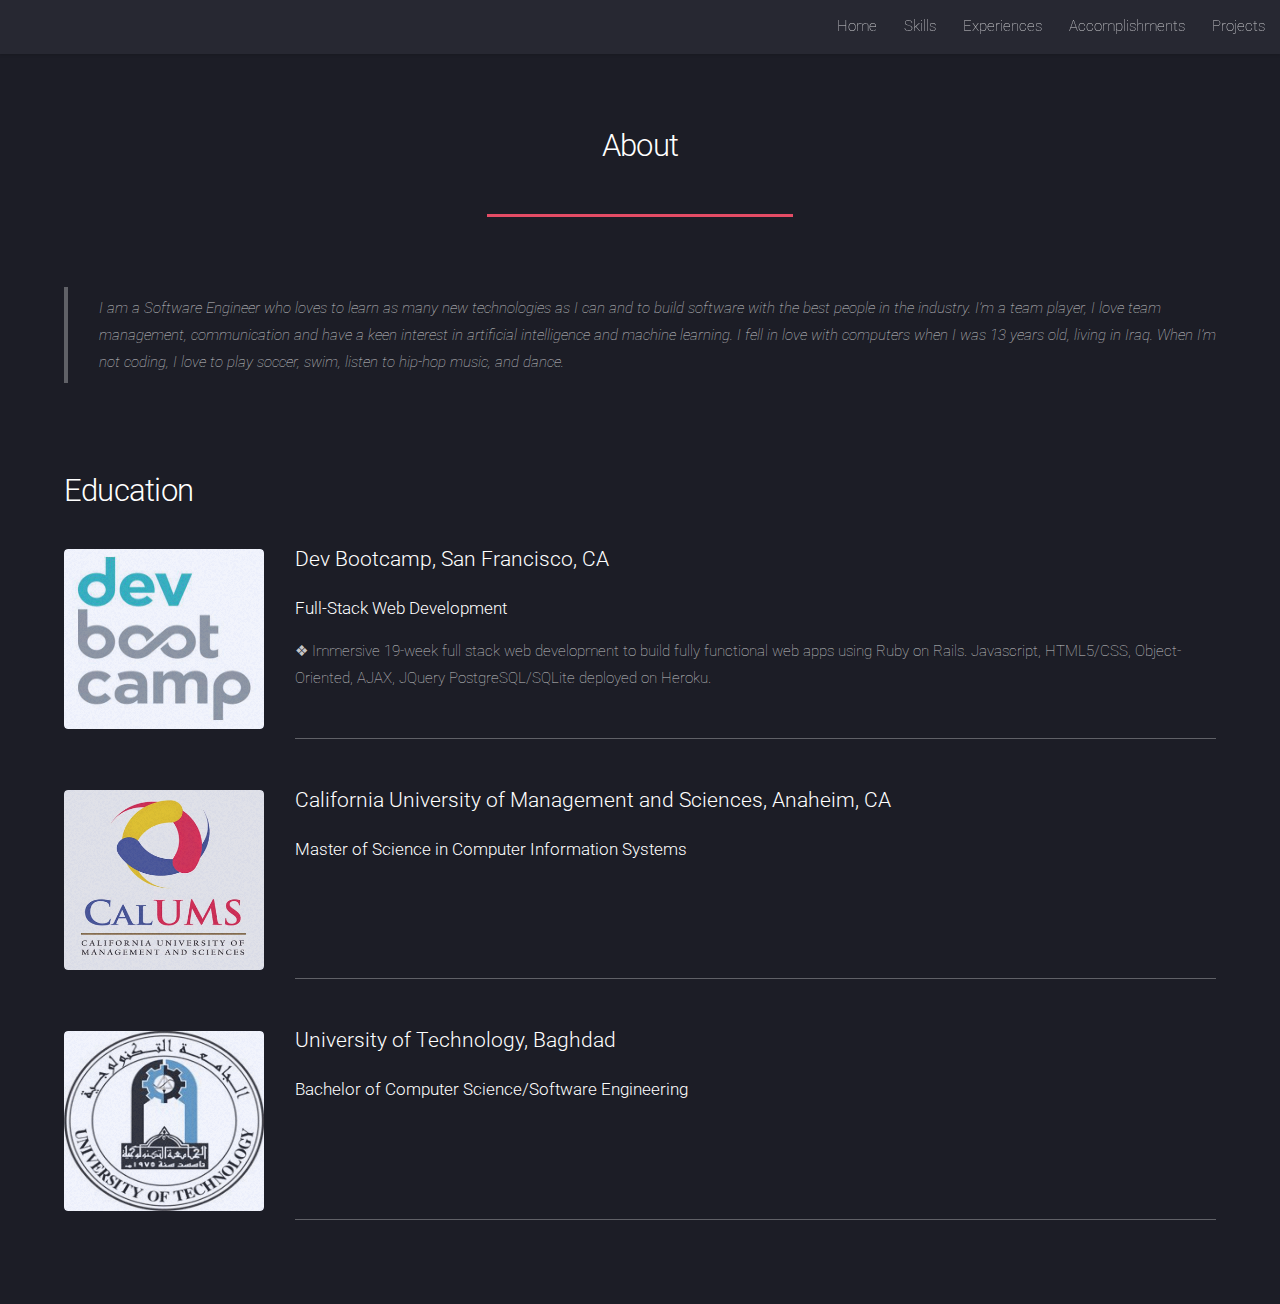
==== commit e3d1ce65: "change the nav bar" ====
--- a/about.html
+++ b/about.html
@@ -20,6 +20,13 @@
               <li><a href="index.html">Home</a></li>
               <li><a href="skills.html">Skills</a></li>
               <li><a href="experiences.html">Experiences</a></li>
+              <li>
+                <a href="#">Accomplishments</a>
+                <ul>
+                  <li><a href="courses.html">Courses</a></li>
+                  <li><a href="activity.html">Activity</a></li>
+                </ul>
+              </li>
               <li><a href="elements.html">Projects</a></li>
             </ul>
           </nav>
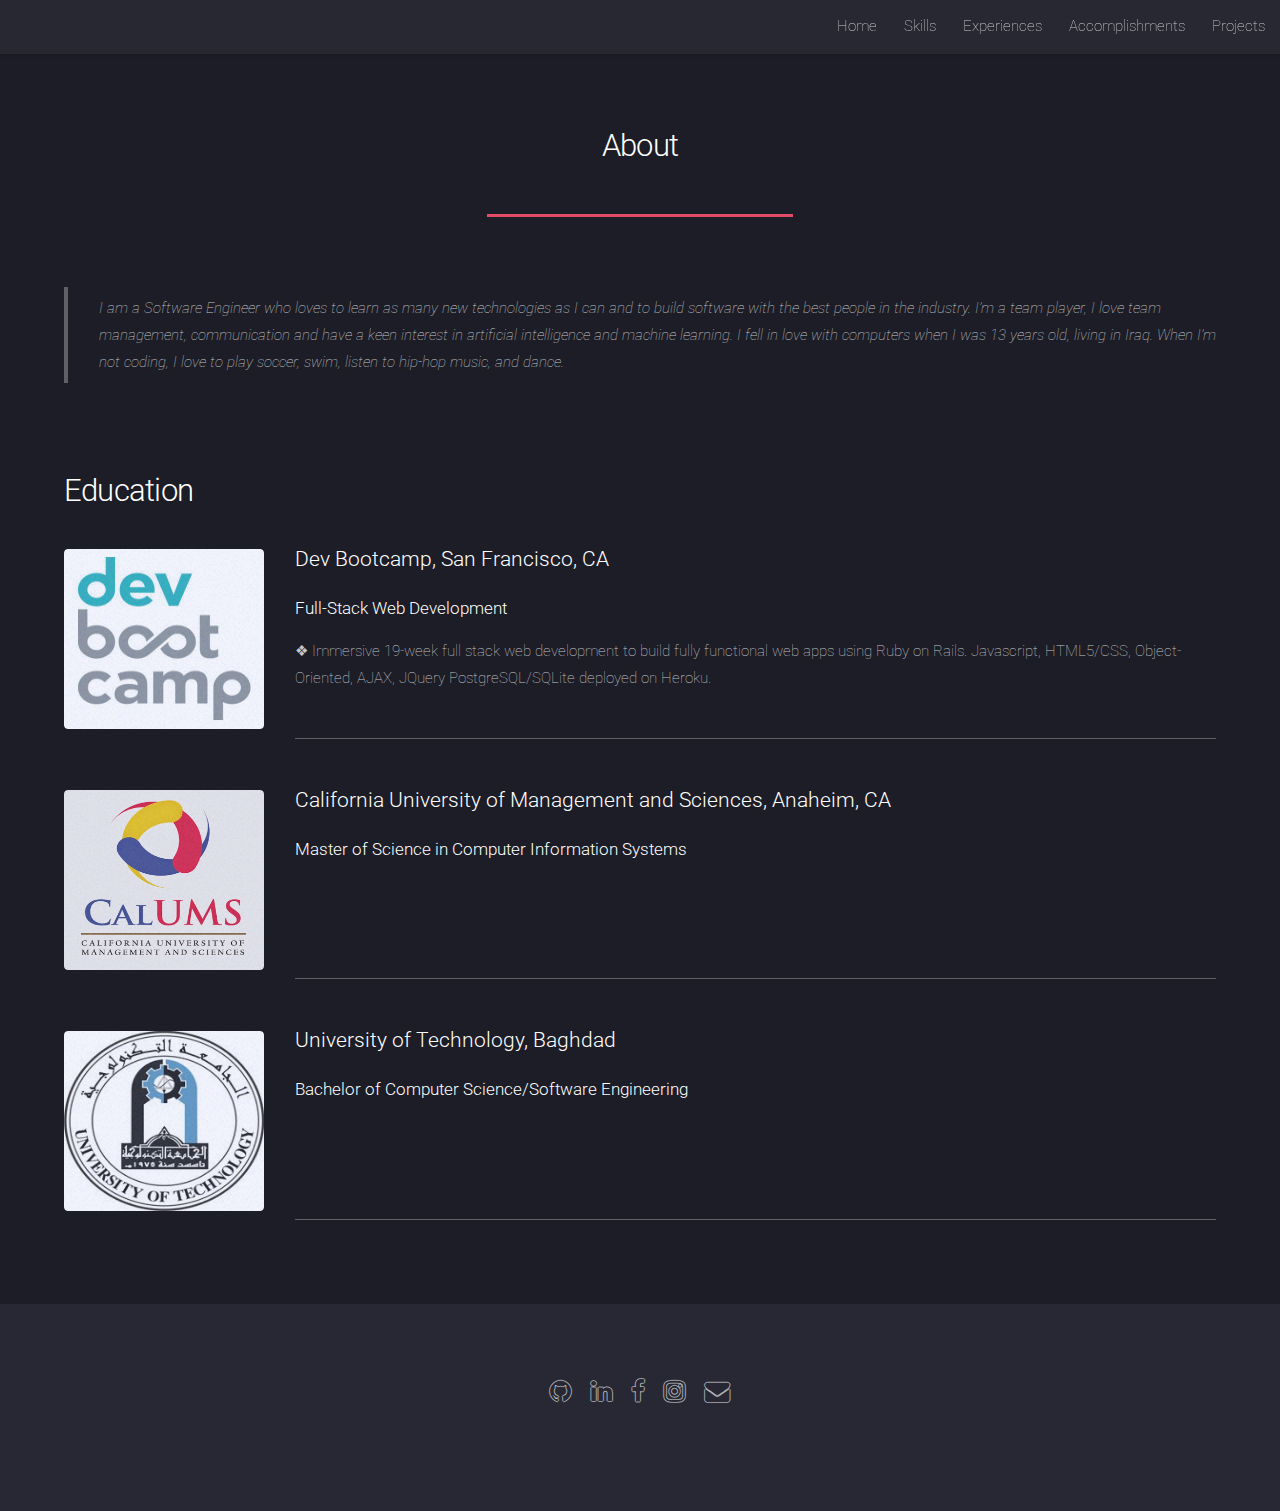
==== commit 47323561: "add footer" ====
--- a/about.html
+++ b/about.html
@@ -27,7 +27,7 @@
                   <li><a href="activity.html">Activity</a></li>
                 </ul>
               </li>
-              <li><a href="elements.html">Projects</a></li>
+              <li><a href="projects.html">Projects</a></li>
             </ul>
           </nav>
         </header>
@@ -64,6 +64,15 @@
               
           </div>
         </div>
+        <footer id="footer">
+            <ul class="icons">
+                <li><a href="https://github.com/husseinmaad" class="icon alt fa-github"><span class="label">GitHub</span></a></li>
+                <li><a href="https://www.linkedin.com/in/hussein-al-sammarraie-895b8274/" class="icon alt fa-linkedin"><span class="label">LinkedIn</span></a></li>
+                <li><a href="https://www.facebook.com/hussein.alsammarraie" class="icon alt fa-facebook"><span class="label">Facebook</span></a></li>
+                <li><a href="https://www.instagram.com/husseinspiky/" class="icon alt fa-instagram"><span class="label">Instagram</span></a></li>
+                <li><a href="#" class="icon alt fa-envelope"><span class="label">Email</span></a></li>
+              </ul>
+        </footer>
       </div>
   
     <!-- Scripts -->
